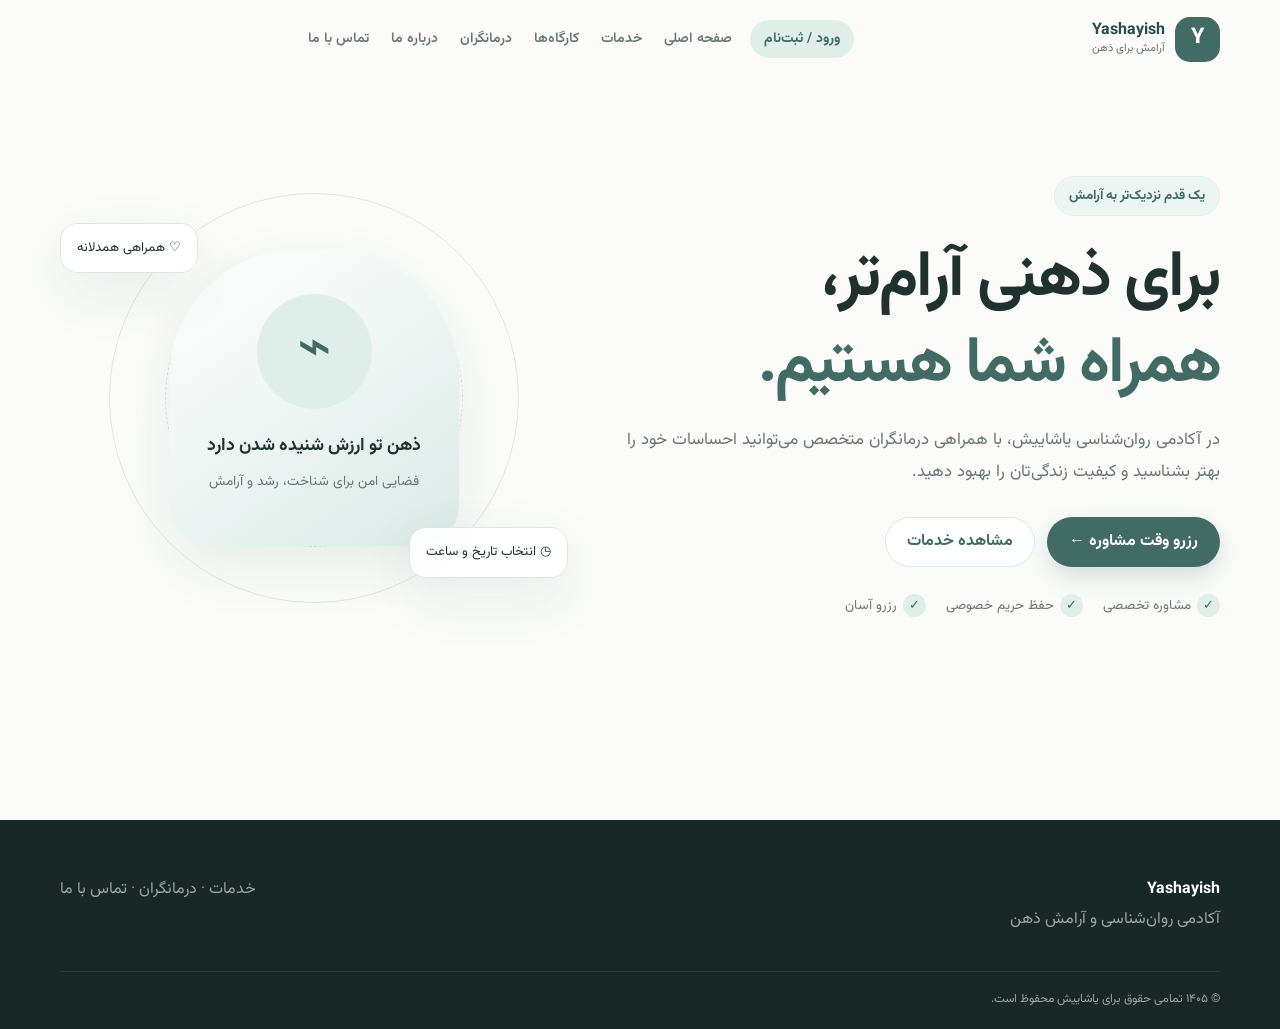
==== index.html @ 47537750 "Add files via upload" ====
<!DOCTYPE html>
<html lang="fa" dir="rtl">
<head>
  <meta charset="UTF-8">
  <meta name="viewport" content="width=device-width,initial-scale=1">
  <meta name="description" content="آکادمی روان‌شناسی یاشاییش؛ مشاوره آنلاین، تلفنی، کارگاه آموزشی و رزرو وقت">
  <meta name="theme-color" content="#426b64">
  <title>Yashayish | آکادمی روان‌شناسی</title>

  <link rel="preconnect" href="https://fonts.googleapis.com">
  <link rel="preconnect" href="https://fonts.gstatic.com" crossorigin>
  <link href="https://fonts.googleapis.com/css2?family=Vazirmatn:wght@300;400;500;600;700;800&display=swap" rel="stylesheet">
  
  <!-- اتصال فایل استایل -->
  <link rel="stylesheet" href="style.css">
</head>
<body>

<header id="header">
  <div class="container header">
    <a class="logo" href="#home" data-target="view-home">
      <span class="mark">
        Y
        <img src="images/logo.png" alt="لوگو" onerror="this.style.display='none'">
      </span>
      <span><b>Yashayish</b><small>آرامش برای ذهن</small></span>
    </a>

    <nav id="nav">
      <a href="#" class="nav-auth-btn" data-auth>ورود / ثبت‌نام</a>
      <a href="#home" data-target="view-home">صفحه اصلی</a>
      <a href="#services" data-target="view-services">خدمات</a>
      <a href="#workshops" data-target="view-workshops">کارگاه‌ها</a>
      <a href="#therapists" data-target="view-therapists">درمانگران</a>
      <a href="#about" data-target="view-about">درباره ما</a>
      <a href="#contact" data-target="view-contact">تماس با ما</a>
    </nav>

    <div>
      <button class="menu" id="menu" aria-label="نمایش منو">☰</button>
    </div>
  </div>
</header>

<main>
  
  <!-- ====== ۱. صفحه اصلی ====== -->
  <div id="view-home" class="page-view active">
    <section class="hero" id="home">
      <div class="container hero-grid">
        <div>
          <span class="eyebrow">یک قدم نزدیک‌تر به آرامش</span>
          <h1>برای ذهنی آرام‌تر،<br><span>همراه شما هستیم.</span></h1>
          <p class="lead">
            در آکادمی روان‌شناسی یاشاییش، با همراهی درمانگران متخصص
            می‌توانید احساسات خود را بهتر بشناسید و کیفیت زندگی‌تان را بهبود دهید.
          </p>
          <div class="hero-actions">
            <a class="btn primary" href="#therapists" data-target="view-therapists">رزرو وقت مشاوره ←</a>
            <a class="btn outline" href="#services" data-target="view-services">مشاهده خدمات</a>
          </div>
          <div class="benefits">
            <span>مشاوره تخصصی</span><span>حفظ حریم خصوصی</span><span>رزرو آسان</span>
          </div>
        </div>

        <div class="visual">
          <div class="orbit"></div>
          <div class="mind">
            <div class="brain">⌁</div>
            <strong>ذهن تو ارزش شنیده شدن دارد</strong>
            <p>فضایی امن برای شناخت، رشد و آرامش</p>
          </div>
          <div class="float f1">♡ همراهی همدلانه</div>
          <div class="float f2">◷ انتخاب تاریخ و ساعت</div>
        </div>
      </div>
    </section>
  </div>

  <!-- ====== ۲. صفحه خدمات ====== -->
  <div id="view-services" class="page-view">
    <section class="section soft page-section" id="services">
      <div class="container">
        <div class="heading">
          <span class="label">خدمات یاشاییش</span>
          <h2>همراهی حرفه‌ای متناسب با نیاز شما</h2>
          <p>روش ارتباطی مناسب خود را برای دریافت مشاوره انتخاب کنید.</p>
        </div>

        <div class="grid2">
          <article class="card">
            <div class="icon">⌁</div>
            <h3>مشاوره آنلاین</h3>
            <p>گفت‌وگوی آنلاین با درمانگر، بدون نیاز به مراجعه حضوری.</p>
            <ul>
              <li>دسترسی از هر مکان</li>
              <li>صرفه‌جویی در زمان</li>
              <li>حفظ حریم خصوصی</li>
            </ul>
            <a class="card-link" href="#therapists" data-target="view-therapists">انتخاب درمانگر ←</a>
          </article>

          <article class="card">
            <div class="icon">☎</div>
            <h3>مشاوره تلفنی</h3>
            <p>دریافت مشاوره تخصصی از طریق تماس تلفنی و هماهنگی قبلی.</p>
            <ul>
              <li>ارتباط مستقیم</li>
              <li>بدون نیاز به اینترنت</li>
              <li>هماهنگی ساعت تماس</li>
            </ul>
            <a class="card-link" href="tel:09211891824">۰۹۲۱۱۸۹۱۸۲۴ ☎</a>
          </article>
        </div>
      </div>
    </section>
  </div>

  <!-- ====== ۳. صفحه کارگاه‌ها ====== -->
  <div id="view-workshops" class="page-view">
    <section class="section page-section" id="workshops">
      <div class="container">
        <div class="heading">
          <span class="label">کارگاه‌های آموزشی</span>
          <h2>یادگیری برای زندگی آگاهانه‌تر</h2>
          <p>کارگاه‌های تخصصی روان‌شناسی و توسعه مهارت‌های فردی.</p>
        </div>

        <div class="tabs">
          <button class="tab active" data-tab="registering">در حال ثبت‌نام</button>
          <button class="tab" data-tab="finished">برگزارشده</button>
        </div>

        <div class="panel active" data-panel="registering">
          <div class="empty">
            <strong>کارگاه جدید در راه است ✦</strong>
            <p>اطلاعات کارگاه‌های در حال ثبت‌نام به‌زودی اضافه می‌شود.</p>
            <a class="btn outline" href="#contact" data-target="view-contact">اطلاع از کارگاه‌ها</a>
          </div>
        </div>

        <div class="panel" data-panel="finished">
          <div class="empty">
            <strong>آرشیو کارگاه‌ها به‌زودی اضافه می‌شود</strong>
            <p>اطلاعات کارگاه‌های برگزارشده در این بخش قرار خواهد گرفت.</p>
          </div>
        </div>
      </div>
    </section>
  </div>

  <!-- ====== ۴. صفحه درمانگران ====== -->
  <div id="view-therapists" class="page-view">
    <section class="section soft page-section" id="therapists">
      <div class="container">
        <div class="heading">
          <span class="label">درمانگران ما</span>
          <h2>همراهی مطمئن برای مسیر شما</h2>
          <p>با کلیک روی نام درمانگر، فرم رزرو با تاریخ شمسی باز می‌شود.</p>
        </div>

        <div class="grid3">
          <article class="card therapist">
            <div class="photo">
              <div class="fallback">ا.ع</div>
              <img src="images/Amir.png" alt="امیر عظیمی" onerror="this.style.display='none'">
              <span class="available">پذیرش مراجع</span>
            </div>
            <div class="doctor-body">
              <span class="role">درمانگر و مشاور</span>
              <button class="doctor-name" data-book="امیر عظیمی">امیر عظیمی</button>
              <p>همراه شما برای شناخت احساسات و حرکت در مسیر سلامت روان.</p>
              <div class="tags"><span>مشاوره فردی</span><span>رشد فردی</span></div>
              <button class="btn primary full" data-book="امیر عظیمی">رزرو وقت</button>
            </div>
          </article>

          <article class="card therapist">
            <div class="photo">
              <div class="fallback">ف.ب</div>
              <img src="images/Fariba.png" alt="فریبا باغبانی" onerror="this.style.display='none'">
              <span class="available">پذیرش مراجع</span>
            </div>
            <div class="doctor-body">
              <span class="role">درمانگر و مشاور</span>
              <button class="doctor-name" data-book="فریبا باغبانی">فریبا باغبانی</button>
              <p>فضایی امن، همدلانه و بدون قضاوت برای گفت‌وگو و خودشناسی.</p>
              <div class="tags"><span>سلامت روان</span><span>روابط فردی</span></div>
              <button class="btn primary full" data-book="فریبا باغبانی">رزرو وقت</button>
            </div>
          </article>

          <article class="card therapist">
            <div class="photo">
              <div class="fallback">آ.ع</div>
              <img src="images/Aykan.png" alt="آیکان عظیمی" onerror="this.style.display='none'">
              <span class="available">پذیرش مراجع</span>
            </div>
            <div class="doctor-body">
              <span class="role">متخصص روانشناسی بالینی کودک</span>
              <button class="doctor-name" data-book="آیکان عظیمی">آیکان عظیمی</button>
              <p>متخصص روانشناسی بالینی کودک، همراه والدین و کودکان برای رشد سالم.</p>
              <div class="tags"><span>روانشناسی کودک</span><span>مشاوره والد و کودک</span></div>
              <button class="btn primary full" data-book="آیکان عظیمی">رزرو وقت</button>
            </div>
          </article>
        </div>
      </div>
    </section>
  </div>

  <!-- ====== ۵. صفحه درباره ما ====== -->
  <div id="view-about" class="page-view">
    <section class="section page-section" id="about">
      <div class="container about-grid">
        <div class="quote">
          <div>«آرامش از جایی آغاز می‌شود که تصمیم می‌گیریم خودمان را بهتر بشناسیم.»</div>
        </div>

        <div class="about">
          <span class="label">درباره یاشاییش</span>
          <h2>فضایی امن برای شنیده شدن و رشد کردن</h2>
          <p>
            یاشاییش با هدف دسترسی آسان‌تر به خدمات روان‌شناسی و آموزش
            مهارت‌های سلامت روان شکل گرفته است. دریافت کمک تخصصی، انتخابی
            آگاهانه برای مراقبت از خود و ساختن آینده‌ای بهتر است.
          </p>
          <div class="values">
            <div><b>♡ همدلی</b><small>شنیدن بدون قضاوت</small></div>
            <div><b>◇ اعتماد</b><small>حفظ حریم خصوصی</small></div>
            <div><b>↗ رشد</b><small>حرکت به سوی زندگی بهتر</small></div>
          </div>
        </div>
      </div>
    </section>
  </div>

  <!-- ====== ۶. صفحه تماس با ما ====== -->
  <div id="view-contact" class="page-view">
    <section class="section soft page-section" id="contact">
      <div class="container contact">
        <div>
          <span class="label" style="color:#fff">تماس با ما</span>
          <h2>برای شروع مسیر با ما در ارتباط باشید</h2>
          <p>برای هماهنگی جلسات و دریافت اطلاعات کارگاه‌ها تماس بگیرید.</p>
        </div>
        <div class="links">
          <a class="contact-link" href="tel:09211891824">☎ شماره تماس: ۰۹۲۱۱۸۹۱۸۲۴</a>
          <a class="contact-link" href="https://t.me/Araz_Azimi" target="_blank" rel="noopener">➤ تلگرام: @Araz_Azimi</a>
          <a class="contact-link" href="https://instagram.com/Araz_Azimi" target="_blank" rel="noopener">◎ اینستاگرام: @Araz_Azimi</a>
        </div>
      </div>
    </section>
  </div>

</main>

<footer>
  <div class="container footer">
    <div><b>Yashayish</b><br>آکادمی روان‌شناسی و آرامش ذهن</div>
    <div>
      <a href="#services" data-target="view-services">خدمات</a> ·
      <a href="#therapists" data-target="view-therapists">درمانگران</a> ·
      <a href="#contact" data-target="view-contact">تماس با ما</a>
    </div>
  </div>
  <div class="container copyright">
    © <span id="year"></span> تمامی حقوق برای یاشاییش محفوظ است.
  </div>
</footer>

<!-- ورود و ثبت‌نام -->
<div class="modal" id="authModal">
  <div class="dialog">
    <button class="close" data-close>×</button>
    <h2 id="authTitle">ورود به یاشاییش</h2>
    <p>برای مدیریت درخواست‌های خود وارد حساب کاربری شوید.</p>

    <div class="auth-tabs">
      <button class="auth-tab active" data-auth-tab="login">ورود</button>
      <button class="auth-tab" data-auth-tab="register">ثبت‌نام</button>
    </div>

    <form id="authForm">
      <label id="nameField" hidden>
        نام و نام خانوادگی
        <input id="authName" type="text" placeholder="نام و نام خانوادگی">
      </label>
      <label>
        شماره موبایل
        <input id="authPhone" type="tel" inputmode="numeric" placeholder="۰۹۱۲۱۲۳۴۵۶۷" required>
      </label>
      <label>
        رمز عبور
        <input id="authPassword" type="password" minlength="6" placeholder="حداقل ۶ کاراکتر" required>
      </label>
      <button class="btn primary full" id="authSubmit">ورود به حساب</button>
    </form>
  </div>
</div>

<!-- رزرو وقت -->
<div class="modal" id="bookingModal">
  <div class="dialog">
    <button class="close" data-close>×</button>
    <h2>رزرو وقت مشاوره</h2>
    <p>تاریخ‌های قابل انتخاب بر اساس تقویم شمسی نمایش داده می‌شوند.</p>

    <form id="bookingForm">
      <div class="selected">درمانگر: <b id="doctorSelected">—</b></div>

      <div class="form-grid">
        <label>
          نام و نام خانوادگی
          <input name="name" required placeholder="نام مراجعه‌کننده">
        </label>
        <label>
          شماره موبایل
          <input name="phone" type="tel" inputmode="numeric" required placeholder="۰۹۱۲۱۲۳۴۵۶۷">
        </label>
        <label>
          تاریخ شمسی
          <select name="date" id="dates" required>
            <option value="">انتخاب تاریخ</option>
          </select>
        </label>
        <label>
          ساعت جلسه
          <select name="time" required>
            <option value="">انتخاب ساعت</option>
            <option>۰۹:۰۰</option><option>۱۰:۳۰</option>
            <option>۱۲:۰۰</option><option>۱۶:۰۰</option>
            <option>۱۷:۳۰</option><option>۱۹:۰۰</option>
          </select>
        </label>
      </div>

      <label>
        نوع مشاوره
        <select name="type" required>
          <option value="">انتخاب نوع مشاوره</option>
          <option>مشاوره آنلاین</option>
          <option>مشاوره تلفنی</option>
        </select>
      </label>

      <label>
        توضیحات اختیاری
        <textarea name="message" placeholder="توضیح کوتاهی درباره موضوع مشاوره"></textarea>
      </label>

      <button class="btn primary full">ثبت درخواست رزرو</button>
      <p class="note">رزرو پس از هماهنگی تلفنی نهایی خواهد شد.</p>
    </form>
  </div>
</div>

<div class="toast" id="toast">✓ درخواست شما با موفقیت ثبت شد.</div>

<!-- اتصال فایل جاوا اسکریپت -->
<script src="script.js"></script>
</body>
</html>
---- style.css ----
:root{
  --p:#426b64;--pd:#294d47;--pl:#e0eeea;--accent:#c78d69;
  --bg:#fbfcfa;--soft:#f1f7f5;--card:#fff;--text:#20312e;
  --muted:#687773;--line:#dce7e3;--shadow:0 20px 55px #294d4719;
  --r:24px;--max:1160px
}
*{box-sizing:border-box}
html{scroll-behavior:smooth;scroll-padding-top:85px}
body{margin:0;background:var(--bg);color:var(--text);font-family:Vazirmatn,Tahoma,sans-serif;line-height:1.9;overflow-x:hidden}
body.lock{overflow:hidden}
button,input,select,textarea{font:inherit}
button{cursor:pointer}
a{text-decoration:none;color:inherit}
img{display:block;width:100%}
.container{width:min(calc(100% - 36px),var(--max));margin:auto}
.section{padding:95px 0}
.page-section{padding-top:140px; min-height:65vh;}
.soft{background:var(--soft)}
.label{display:inline-flex;align-items:center;gap:8px;color:var(--p);font-weight:700;font-size:.9rem}
.label:before{content:"";width:22px;height:2px;background:var(--accent)}
.heading{text-align:center;max-width:700px;margin:0 auto 45px}
.heading h2,.about h2,.contact h2{font-size:clamp(1.8rem,4vw,2.7rem);line-height:1.45;margin:8px 0}
.heading p,.about p{color:var(--muted);margin:0}
.btn{border:1px solid transparent;border-radius:99px;min-height:48px;padding:9px 21px;display:inline-flex;align-items:center;justify-content:center;gap:8px;font-weight:700;transition:.25s}
.btn:hover{transform:translateY(-2px)}
.primary{background:var(--p);color:#fff;box-shadow:0 10px 24px #426b6435}
.primary:hover{background:var(--pd)}
.outline{border-color:var(--line);background:#fff;color:var(--p)}
.full{width:100%}

.page-view { display: none; animation: fadeIn 0.4s ease forwards; }
.page-view.active { display: block; }
@keyframes fadeIn { from { opacity: 0; transform: translateY(15px); } to { opacity: 1; transform: none; } }

header{position:fixed;inset:0 0 auto;z-index:50;transition:.25s}
header.scrolled{background:#fbfcfaf0;backdrop-filter:blur(14px);box-shadow:0 8px 30px #294d4710;border-bottom:1px solid var(--line)}
.header{height:78px;display:flex;align-items:center;justify-content:space-between;gap:20px}
.logo{display:flex;align-items:center;gap:10px}

/* ====== اصلاح شده برای فیکس شدن کامل تصویر لوگو ====== */
.mark{
  width:45px;
  height:45px;
  border-radius:15px;
  background:var(--p);
  color:#fff;
  display:grid;
  place-items:center;
  font-size:1.35rem;
  font-weight:800;
  overflow:hidden;
  position: relative;
}
.mark img{
  position: absolute;
  inset: 0;
  width: 100%;
  height: 100%;
  object-fit: cover;
}
/* ================================================= */

.logo b,.logo small{display:block;line-height:1.3}.logo b{color:var(--pd)}.logo small{color:var(--muted);font-size:.7rem}
nav{display:flex;align-items:center;gap:4px}
nav a{padding:8px 9px;color:var(--muted);font-size:.87rem;font-weight:600; cursor: pointer;}
nav a:hover{color:var(--p)}
.nav-auth-btn{background:var(--pl);color:var(--p);border-radius:99px;padding:6px 14px;font-weight:700;margin-left:5px}
.menu{display:none;width:44px;height:44px;border:1px solid var(--line);border-radius:13px;background:#fff;font-size:1.3rem}

.hero{padding:150px 0 85px;min-height:730px;display:grid;align-items:center;overflow:hidden}
.hero-grid{display:grid;grid-template-columns:1.08fr .92fr;align-items:center;gap:55px}
.eyebrow{display:inline-block;padding:6px 14px;border:1px solid var(--pl);border-radius:99px;background:#e0eeea80;color:var(--p);font-weight:700;font-size:.84rem}
h1{font-size:clamp(2.5rem,5vw,4.5rem);line-height:1.35;letter-spacing:-2px;margin:20px 0 15px}
h1 span{color:var(--p)}
.lead{max-width:650px;color:var(--muted);font-size:1.05rem}
.hero-actions{display:flex;gap:12px;flex-wrap:wrap;margin-top:28px}
.benefits{display:flex;flex-wrap:wrap;gap:20px;margin-top:26px;color:var(--muted);font-size:.84rem}
.benefits span:before{content:"✓";color:var(--p);background:var(--pl);border-radius:50%;padding:1px 6px;margin-left:6px}
.visual{position:relative;min-height:470px;display:grid;place-items:center}
.orbit{position:absolute;width:410px;height:410px;border:1px solid #426b6425;border-radius:50%}
.orbit:after{content:"";position:absolute;inset:55px;border:1px dashed #426b6430;border-radius:50%}
.mind{position:relative;width:290px;padding:45px 28px;border-radius:130px 130px 40px 40px;text-align:center;background:linear-gradient(145deg,#fff,#dbeae6);box-shadow:var(--shadow)}
.brain{width:115px;height:115px;margin:auto auto 20px;border-radius:50%;display:grid;place-items:center;background:var(--pl);color:var(--p);font-size:3.6rem}
.mind strong{font-size:1.1rem}.mind p{color:var(--muted);font-size:.85rem;margin:6px 0}
.float{position:absolute;padding:12px 16px;border:1px solid var(--line);border-radius:17px;background:#ffffffeb;box-shadow:var(--shadow);font-size:.82rem}
.f1{top:60px;left:0}.f2{bottom:55px;right:0}

.grid2{display:grid;grid-template-columns:repeat(2,1fr);gap:24px;max-width:920px;margin:auto}
.grid3{display:grid;grid-template-columns:repeat(3,1fr);gap:24px;max-width:1160px;margin:auto}
.card{position:relative;padding:32px;border:1px solid var(--line);border-radius:var(--r);background:var(--card);box-shadow:0 10px 30px #294d470b;transition:.25s}
.card:hover{transform:translateY(-5px);box-shadow:var(--shadow)}
.icon{width:58px;height:58px;border-radius:18px;background:var(--pl);color:var(--p);display:grid;place-items:center;font-size:1.65rem}
.card h3{margin:18px 0 8px;font-size:1.35rem}
.card p{color:var(--muted);margin:0}
.card ul{list-style:none;padding:0;margin:18px 0;color:var(--muted);font-size:.9rem}
.card li:before{content:"✓";color:var(--p);font-weight:800;margin-left:8px}
.card-link{color:var(--p);font-weight:700; cursor: pointer;}
.tabs{display:flex;width:max-content;margin:0 auto 25px;padding:5px;background:#fff;border:1px solid var(--line);border-radius:99px}
.tab{border:0;background:transparent;padding:9px 20px;border-radius:99px;color:var(--muted);font-weight:700}
.tab.active{background:var(--p);color:#fff}
.panel{display:none}.panel.active{display:block}
.empty{max-width:760px;margin:auto;padding:50px 25px;border:1px dashed #426b6450;border-radius:var(--r);text-align:center;background:#fff}
.empty strong{display:block;font-size:1.25rem}.empty p{color:var(--muted)}

.therapist{padding:0;overflow:hidden}
.photo{height:300px;position:relative;background:var(--pl);overflow:hidden}
.photo img{height:100%;object-fit:cover;object-position:center top;position:relative;z-index:2}
.fallback{position:absolute;inset:0;display:grid;place-items:center;color:#426b6460;font-size:3.5rem;font-weight:800}
.available{position:absolute;z-index:3;bottom:16px;right:16px;background:#ffffffed;border-radius:99px;padding:5px 12px;color:var(--p);font-size:.72rem;font-weight:700}
.available:before{content:"";display:inline-block;width:8px;height:8px;background:#45a47d;border-radius:50%;margin-left:7px}
.doctor-body{padding:24px}
.role{color:var(--accent);font-size:.8rem;font-weight:700}
.doctor-name{display:block;border:0;background:none;padding:0;font-size:1.35rem;font-weight:800;color:var(--text);margin:3px 0 7px}
.doctor-name:hover{color:var(--p)}
.tags{display:flex;gap:7px;flex-wrap:wrap;margin:15px 0 20px}.tags span{border:1px solid var(--line);border-radius:99px;padding:3px 10px;color:var(--muted);font-size:.72rem}

.about-grid{display:grid;grid-template-columns:.9fr 1.1fr;align-items:center;gap:70px}
.quote{min-height:390px;border-radius:50%;background:linear-gradient(145deg,var(--pl),#f4e3d8);display:grid;place-items:center;padding:55px}
.quote div{background:#ffffffdf;border-radius:25px;padding:30px;box-shadow:var(--shadow);font-size:1.08rem;font-weight:600}
.values{display:grid;grid-template-columns:repeat(3,1fr);gap:10px;margin-top:25px}
.values div{text-align:center;border:1px solid var(--line);border-radius:17px;padding:14px;background:#fff}.values b{display:block;color:var(--p)}
.contact{display:grid;grid-template-columns:1fr 1fr;gap:40px;padding:50px;border-radius:32px;background:linear-gradient(135deg,var(--pd),var(--p));color:#fff;box-shadow:var(--shadow)}
.contact p{color:#ffffffb8}.links{display:grid;gap:10px}
.contact-link{padding:13px 16px;border:1px solid #ffffff2d;border-radius:16px;background:#ffffff12}
.contact-link:hover{background:#ffffff20}
footer{background:#172825;color:#ffffff94;padding:55px 0 18px;margin-top:90px}
.footer{display:flex;justify-content:space-between;gap:30px;flex-wrap:wrap}.footer b{color:#fff}
.copyright{border-top:1px solid #ffffff18;margin-top:35px;padding-top:16px;font-size:.75rem}

.modal{position:fixed;inset:0;z-index:100;display:grid;place-items:center;padding:18px;background:#142925a8;backdrop-filter:blur(6px);visibility:hidden;opacity:0;transition:.2s}
.modal.open{visibility:visible;opacity:1}
.dialog{position:relative;width:min(100%,670px);max-height:calc(100vh - 36px);overflow:auto;background:#fff;border-radius:25px;padding:30px;transform:translateY(15px);transition:.2s}
.modal.open .dialog{transform:none}
.close{position:absolute;top:14px;left:14px;width:38px;height:38px;border:1px solid var(--line);border-radius:50%;background:var(--soft);font-size:1.3rem}
.dialog h2{margin:0}.dialog>p{color:var(--muted);font-size:.85rem;margin-top:5px}
form{display:grid;gap:14px;margin-top:20px}
.form-grid{display:grid;grid-template-columns:repeat(2,1fr);gap:13px}
label{display:grid;gap:5px;font-size:.83rem;font-weight:700}
input,select,textarea{width:100%;border:1px solid var(--line);border-radius:13px;padding:11px 13px;outline:none;background:#fff;color:var(--text)}
input:focus,select:focus,textarea:focus{border-color:var(--p);box-shadow:0 0 0 4px #426b6415}
textarea{resize:vertical;min-height:90px}
.auth-tabs{display:grid;grid-template-columns:1fr 1fr;background:var(--soft);padding:4px;border-radius:14px;margin-top:18px}
.auth-tab{border:0;border-radius:11px;background:transparent;padding:8px;font-weight:700;color:var(--muted)}
.auth-tab.active{background:#fff;color:var(--p);box-shadow:0 5px 15px #294d4712}
.selected{padding:11px 14px;border-radius:13px;background:var(--soft);color:var(--muted)}.selected b{color:var(--p)}
.note{text-align:center;color:var(--muted);font-size:.72rem;margin:0}
.toast{position:fixed;z-index:150;right:20px;bottom:20px;max-width:calc(100% - 40px);padding:13px 18px;border-radius:14px;background:#fff;box-shadow:var(--shadow);visibility:hidden;opacity:0;transform:translateY(15px);transition:.2s}
.toast.show{visibility:visible;opacity:1;transform:none}

@media(max-width:980px){
  .grid3{grid-template-columns:1fr;max-width:500px}
}
@media(max-width:900px){
  nav{position:absolute;top:70px;right:18px;left:18px;display:none;flex-direction:column;align-items:stretch;padding:15px;background:#fff;border:1px solid var(--line);border-radius:20px;box-shadow:var(--shadow)}
  nav.open{display:flex}.menu{display:block}
  .nav-auth-btn{margin:0 0 8px 0;text-align:center;padding:10px}
  .hero-grid,.about-grid{grid-template-columns:1fr}.hero{text-align:center}.lead{margin:auto}.hero-actions,.benefits{justify-content:center}
  .visual{min-height:450px}.contact{grid-template-columns:1fr}
}
@media(max-width:650px){
  .container{width:min(calc(100% - 24px),var(--max))}.section{padding:70px 0}
  .page-section{padding-top:100px}
  .hero{padding-top:120px}.hero-grid{gap:25px}h1{letter-spacing:-1px}
  .grid2,.form-grid{grid-template-columns:1fr}.visual{min-height:390px}.orbit{width:330px;height:330px}.mind{width:245px;padding:38px 20px}
  .float{font-size:.7rem}.f1{left:0;top:30px}.f2{right:0;bottom:25px}
  .photo{height:310px}.values{grid-template-columns:1fr}.quote{min-height:330px;border-radius:35px;padding:30px}
  .contact{padding:30px 22px}.dialog{padding:27px 18px}.logo small{display:none}
}
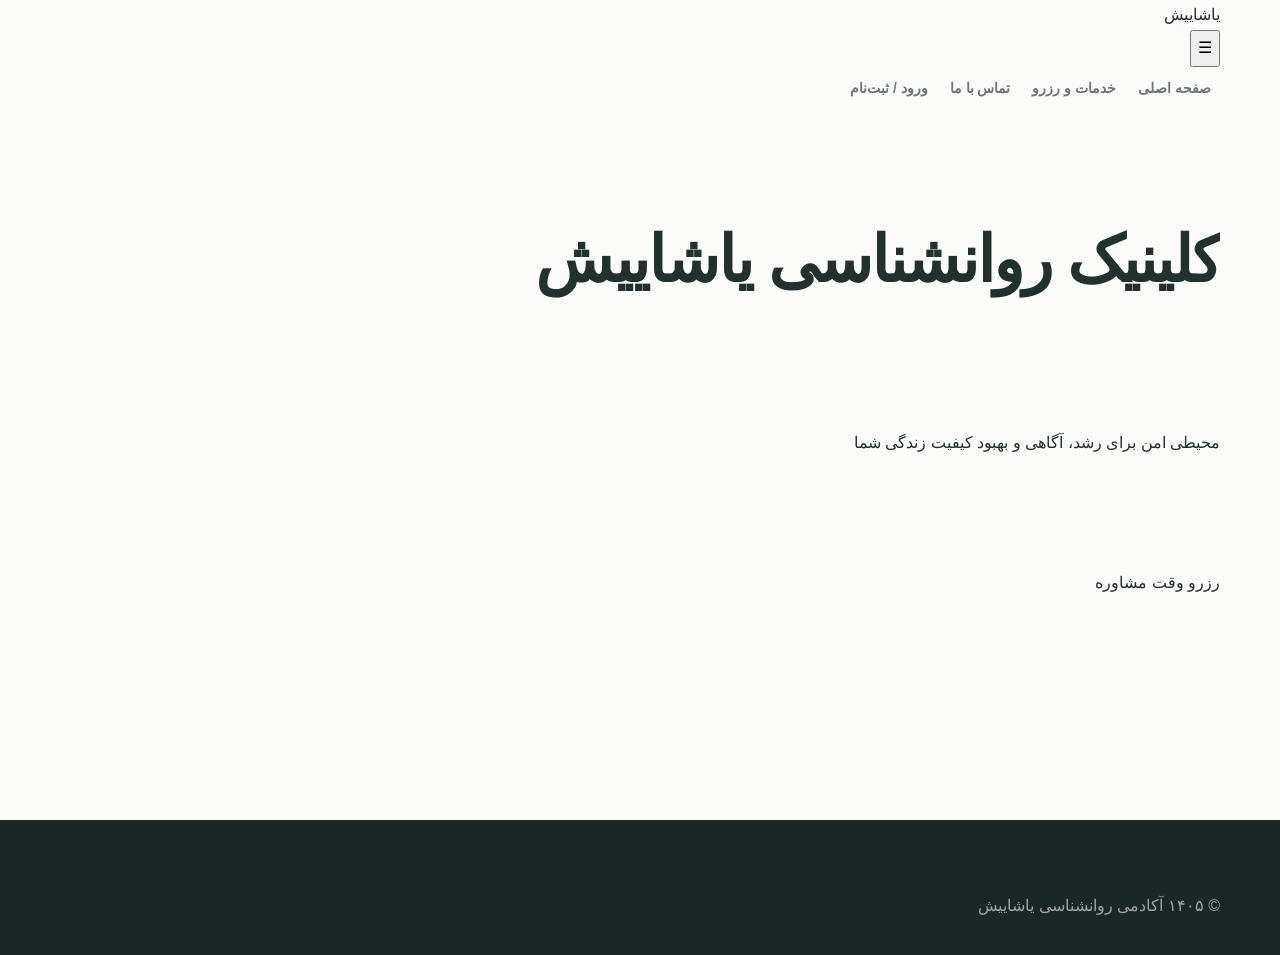
==== commit 34031fc8: "Update index.html" ====
--- a/index.html
+++ b/index.html
@@ -2,363 +2,146 @@
 <html lang="fa" dir="rtl">
 <head>
   <meta charset="UTF-8">
-  <meta name="viewport" content="width=device-width,initial-scale=1">
-  <meta name="description" content="آکادمی روان‌شناسی یاشاییش؛ مشاوره آنلاین، تلفنی، کارگاه آموزشی و رزرو وقت">
-  <meta name="theme-color" content="#426b64">
-  <title>Yashayish | آکادمی روان‌شناسی</title>
-
-  <link rel="preconnect" href="https://fonts.googleapis.com">
-  <link rel="preconnect" href="https://fonts.gstatic.com" crossorigin>
-  <link href="https://fonts.googleapis.com/css2?family=Vazirmatn:wght@300;400;500;600;700;800&display=swap" rel="stylesheet">
-  
-  <!-- اتصال فایل استایل -->
+  <meta name="viewport" content="width=device-width, initial-scale=1.0">
+  <title>یاشاییش | آکادمی روانشناسی</title>
   <link rel="stylesheet" href="style.css">
 </head>
 <body>
 
-<header id="header">
-  <div class="container header">
-    <a class="logo" href="#home" data-target="view-home">
-      <span class="mark">
-        Y
-        <img src="images/logo.png" alt="لوگو" onerror="this.style.display='none'">
-      </span>
-      <span><b>Yashayish</b><small>آرامش برای ذهن</small></span>
-    </a>
+  <!-- هدر سایت -->
+  <header id="header">
+    <div class="container header-container">
+      <div class="logo">یاشاییش</div>
+      <button id="menu" class="menu-btn">☰</button>
+      <nav id="nav">
+        <a href="#" data-target="home-view">صفحه اصلی</a>
+        <a href="#" data-target="services-view">خدمات و رزرو</a>
+        <a href="#" data-target="contact-view">تماس با ما</a>
+        <a href="#" data-auth>ورود / ثبت‌نام</a>
+      </nav>
+    </div>
+  </header>
 
-    <nav id="nav">
-      <a href="#" class="nav-auth-btn" data-auth>ورود / ثبت‌نام</a>
-      <a href="#home" data-target="view-home">صفحه اصلی</a>
-      <a href="#services" data-target="view-services">خدمات</a>
-      <a href="#workshops" data-target="view-workshops">کارگاه‌ها</a>
-      <a href="#therapists" data-target="view-therapists">درمانگران</a>
-      <a href="#about" data-target="view-about">درباره ما</a>
-      <a href="#contact" data-target="view-contact">تماس با ما</a>
-    </nav>
-
-    <div>
-      <button class="menu" id="menu" aria-label="نمایش منو">☰</button>
-    </div>
-  </div>
-</header>
-
-<main>
-  
-  <!-- ====== ۱. صفحه اصلی ====== -->
-  <div id="view-home" class="page-view active">
-    <section class="hero" id="home">
-      <div class="container hero-grid">
-        <div>
-          <span class="eyebrow">یک قدم نزدیک‌تر به آرامش</span>
-          <h1>برای ذهنی آرام‌تر،<br><span>همراه شما هستیم.</span></h1>
-          <p class="lead">
-            در آکادمی روان‌شناسی یاشاییش، با همراهی درمانگران متخصص
-            می‌توانید احساسات خود را بهتر بشناسید و کیفیت زندگی‌تان را بهبود دهید.
-          </p>
-          <div class="hero-actions">
-            <a class="btn primary" href="#therapists" data-target="view-therapists">رزرو وقت مشاوره ←</a>
-            <a class="btn outline" href="#services" data-target="view-services">مشاهده خدمات</a>
-          </div>
-          <div class="benefits">
-            <span>مشاوره تخصصی</span><span>حفظ حریم خصوصی</span><span>رزرو آسان</span>
-          </div>
-        </div>
-
-        <div class="visual">
-          <div class="orbit"></div>
-          <div class="mind">
-            <div class="brain">⌁</div>
-            <strong>ذهن تو ارزش شنیده شدن دارد</strong>
-            <p>فضایی امن برای شناخت، رشد و آرامش</p>
-          </div>
-          <div class="float f1">♡ همراهی همدلانه</div>
-          <div class="float f2">◷ انتخاب تاریخ و ساعت</div>
-        </div>
+  <!-- صفحه اصلی -->
+  <main>
+    <section id="home-view" class="page-view active">
+      <div class="container hero">
+        <h1>کلینیک روانشناسی یاشاییش</h1>
+        <p>محیطی امن برای رشد، آگاهی و بهبود کیفیت زندگی شما</p>
+        <a href="#" data-target="services-view" class="cta-btn">رزرو وقت مشاوره</a>
       </div>
     </section>
-  </div>
 
-  <!-- ====== ۲. صفحه خدمات ====== -->
-  <div id="view-services" class="page-view">
-    <section class="section soft page-section" id="services">
+    <!-- صفحه خدمات و رزرو -->
+    <section id="services-view" class="page-view">
       <div class="container">
-        <div class="heading">
-          <span class="label">خدمات یاشاییش</span>
-          <h2>همراهی حرفه‌ای متناسب با نیاز شما</h2>
-          <p>روش ارتباطی مناسب خود را برای دریافت مشاوره انتخاب کنید.</p>
-        </div>
-
-        <div class="grid2">
-          <article class="card">
-            <div class="icon">⌁</div>
-            <h3>مشاوره آنلاین</h3>
-            <p>گفت‌وگوی آنلاین با درمانگر، بدون نیاز به مراجعه حضوری.</p>
-            <ul>
-              <li>دسترسی از هر مکان</li>
-              <li>صرفه‌جویی در زمان</li>
-              <li>حفظ حریم خصوصی</li>
-            </ul>
-            <a class="card-link" href="#therapists" data-target="view-therapists">انتخاب درمانگر ←</a>
-          </article>
-
-          <article class="card">
-            <div class="icon">☎</div>
-            <h3>مشاوره تلفنی</h3>
-            <p>دریافت مشاوره تخصصی از طریق تماس تلفنی و هماهنگی قبلی.</p>
-            <ul>
-              <li>ارتباط مستقیم</li>
-              <li>بدون نیاز به اینترنت</li>
-              <li>هماهنگی ساعت تماس</li>
-            </ul>
-            <a class="card-link" href="tel:09211891824">۰۹۲۱۱۸۹۱۸۲۴ ☎</a>
-          </article>
-        </div>
-      </div>
-    </section>
-  </div>
-
-  <!-- ====== ۳. صفحه کارگاه‌ها ====== -->
-  <div id="view-workshops" class="page-view">
-    <section class="section page-section" id="workshops">
-      <div class="container">
-        <div class="heading">
-          <span class="label">کارگاه‌های آموزشی</span>
-          <h2>یادگیری برای زندگی آگاهانه‌تر</h2>
-          <p>کارگاه‌های تخصصی روان‌شناسی و توسعه مهارت‌های فردی.</p>
-        </div>
-
-        <div class="tabs">
-          <button class="tab active" data-tab="registering">در حال ثبت‌نام</button>
-          <button class="tab" data-tab="finished">برگزارشده</button>
-        </div>
-
-        <div class="panel active" data-panel="registering">
-          <div class="empty">
-            <strong>کارگاه جدید در راه است ✦</strong>
-            <p>اطلاعات کارگاه‌های در حال ثبت‌نام به‌زودی اضافه می‌شود.</p>
-            <a class="btn outline" href="#contact" data-target="view-contact">اطلاع از کارگاه‌ها</a>
-          </div>
-        </div>
-
-        <div class="panel" data-panel="finished">
-          <div class="empty">
-            <strong>آرشیو کارگاه‌ها به‌زودی اضافه می‌شود</strong>
-            <p>اطلاعات کارگاه‌های برگزارشده در این بخش قرار خواهد گرفت.</p>
+        <h2>انتخاب درمانگر و رزرو وقت</h2>
+        <div class="doctors-grid">
+          <div class="doctor-card">
+            <h3>دکتر امیر عظیمی</h3>
+            <p>روانشناس بالینی و درمانگر فردی</p>
+            <button data-book="دکتر امیر عظیمی" class="book-btn">رزرو نوبت</button>
           </div>
         </div>
       </div>
     </section>
-  </div>
 
-  <!-- ====== ۴. صفحه درمانگران ====== -->
-  <div id="view-therapists" class="page-view">
-    <section class="section soft page-section" id="therapists">
-      <div class="container">
-        <div class="heading">
-          <span class="label">درمانگران ما</span>
-          <h2>همراهی مطمئن برای مسیر شما</h2>
-          <p>با کلیک روی نام درمانگر، فرم رزرو با تاریخ شمسی باز می‌شود.</p>
+    <!-- صفحه تماس با ما و پیشنهاد/انتقاد -->
+    <section id="contact-view" class="page-view">
+      <div class="container contact-container">
+        <h2>تماس با ما</h2>
+        <p>راه‌های ارتباطی با کلینیک یاشاییش</p>
+        <div class="contact-info">
+          <p>📞 تلفن تماس: 02100000000</p>
+          <p>📍 آدرس: تهران، خیابان روانشناسی</p>
         </div>
 
-        <div class="grid3">
-          <article class="card therapist">
-            <div class="photo">
-              <div class="fallback">ا.ع</div>
-              <img src="images/Amir.png" alt="امیر عظیمی" onerror="this.style.display='none'">
-              <span class="available">پذیرش مراجع</span>
+        <hr style="margin: 30px 0; border: 0; border-top: 1px solid #eee;">
+
+        <!-- بخش جدید پیشنهاد و انتقاد -->
+        <div class="feedback-box">
+          <h2>پیشنهاد و انتقاد</h2>
+          <p>نظرات، پیشنهادات یا انتقادات سازنده خود را با ما در میان بگذارید.</p>
+          
+          <form id="feedbackForm" class="contact-form">
+            <div class="form-group">
+              <label for="feedbackName">نام و نام خانوادگی:</label>
+              <input type="text" id="feedbackName" name="name" required placeholder="نام خود را وارد کنید">
             </div>
-            <div class="doctor-body">
-              <span class="role">درمانگر و مشاور</span>
-              <button class="doctor-name" data-book="امیر عظیمی">امیر عظیمی</button>
-              <p>همراه شما برای شناخت احساسات و حرکت در مسیر سلامت روان.</p>
-              <div class="tags"><span>مشاوره فردی</span><span>رشد فردی</span></div>
-              <button class="btn primary full" data-book="امیر عظیمی">رزرو وقت</button>
+            
+            <div class="form-group">
+              <label for="feedbackPhone">شماره تماس (اختیاری):</label>
+              <input type="tel" id="feedbackPhone" name="phone" placeholder="مثلاً 09123456789">
             </div>
-          </article>
-
-          <article class="card therapist">
-            <div class="photo">
-              <div class="fallback">ف.ب</div>
-              <img src="images/Fariba.png" alt="فریبا باغبانی" onerror="this.style.display='none'">
-              <span class="available">پذیرش مراجع</span>
+            
+            <div class="form-group">
+              <label for="feedbackMessage">متن پیام / پیشنهاد:</label>
+              <textarea id="feedbackMessage" name="message" rows="4" required placeholder="متن پیام خود را اینجا بنویسید..."></textarea>
             </div>
-            <div class="doctor-body">
-              <span class="role">درمانگر و مشاور</span>
-              <button class="doctor-name" data-book="فریبا باغبانی">فریبا باغبانی</button>
-              <p>فضایی امن، همدلانه و بدون قضاوت برای گفت‌وگو و خودشناسی.</p>
-              <div class="tags"><span>سلامت روان</span><span>روابط فردی</span></div>
-              <button class="btn primary full" data-book="فریبا باغبانی">رزرو وقت</button>
-            </div>
-          </article>
-
-          <article class="card therapist">
-            <div class="photo">
-              <div class="fallback">آ.ع</div>
-              <img src="images/Aykan.png" alt="آیکان عظیمی" onerror="this.style.display='none'">
-              <span class="available">پذیرش مراجع</span>
-            </div>
-            <div class="doctor-body">
-              <span class="role">متخصص روانشناسی بالینی کودک</span>
-              <button class="doctor-name" data-book="آیکان عظیمی">آیکان عظیمی</button>
-              <p>متخصص روانشناسی بالینی کودک، همراه والدین و کودکان برای رشد سالم.</p>
-              <div class="tags"><span>روانشناسی کودک</span><span>مشاوره والد و کودک</span></div>
-              <button class="btn primary full" data-book="آیکان عظیمی">رزرو وقت</button>
-            </div>
-          </article>
+            
+            <button type="submit" class="submit-btn">ارسال پیام به مدیریت</button>
+          </form>
         </div>
       </div>
     </section>
+  </main>
+
+  <!-- مودال رزرو -->
+  <div id="bookingModal" class="modal">
+    <div class="modal-content">
+      <button class="close-btn" data-close>×</button>
+      <h3>رزرو نوبت با <span id="doctorSelected"></span></h3>
+      <form id="bookingForm">
+        <div class="form-group">
+          <label>نام و نام خانوادگی:</label>
+          <input type="text" name="name" required>
+        </div>
+        <div class="form-group">
+          <label>شماره تماس:</label>
+          <input type="tel" name="phone" required>
+        </div>
+        <div class="form-group">
+          <label>انتخاب تاریخ:</label>
+          <select id="dates" name="date" required></select>
+        </div>
+        <button type="submit" class="submit-btn">تایید و ثبت نهایی</button>
+      </form>
+    </div>
   </div>
 
-  <!-- ====== ۵. صفحه درباره ما ====== -->
-  <div id="view-about" class="page-view">
-    <section class="section page-section" id="about">
-      <div class="container about-grid">
-        <div class="quote">
-          <div>«آرامش از جایی آغاز می‌شود که تصمیم می‌گیریم خودمان را بهتر بشناسیم.»</div>
+  <!-- مودال ورود و ثبت نام -->
+  <div id="authModal" class="modal">
+    <div class="modal-content">
+      <button class="close-btn" data-close>×</button>
+      <div class="auth-tabs">
+        <button data-auth-tab="login" class="active">ورود</button>
+        <button data-auth-tab="register">ثبت‌نام</button>
+      </div>
+      <h3 id="authTitle">ورود به یاشاییش</h3>
+      <form id="authForm">
+        <div class="form-group" id="nameField" hidden>
+          <label>نام و نام خانوادگی:</label>
+          <input type="text" id="authName" name="fullName">
         </div>
-
-        <div class="about">
-          <span class="label">درباره یاشاییش</span>
-          <h2>فضایی امن برای شنیده شدن و رشد کردن</h2>
-          <p>
-            یاشاییش با هدف دسترسی آسان‌تر به خدمات روان‌شناسی و آموزش
-            مهارت‌های سلامت روان شکل گرفته است. دریافت کمک تخصصی، انتخابی
-            آگاهانه برای مراقبت از خود و ساختن آینده‌ای بهتر است.
-          </p>
-          <div class="values">
-            <div><b>♡ همدلی</b><small>شنیدن بدون قضاوت</small></div>
-            <div><b>◇ اعتماد</b><small>حفظ حریم خصوصی</small></div>
-            <div><b>↗ رشد</b><small>حرکت به سوی زندگی بهتر</small></div>
-          </div>
+        <div class="form-group">
+          <label>شماره موبایل:</label>
+          <input type="tel" id="authPhone" name="phone" required placeholder="09123456789">
         </div>
-      </div>
-    </section>
+        <button type="submit" id="authSubmit" class="submit-btn">ورود به حساب</button>
+      </form>
+    </div>
   </div>
 
-  <!-- ====== ۶. صفحه تماس با ما ====== -->
-  <div id="view-contact" class="page-view">
-    <section class="section soft page-section" id="contact">
-      <div class="container contact">
-        <div>
-          <span class="label" style="color:#fff">تماس با ما</span>
-          <h2>برای شروع مسیر با ما در ارتباط باشید</h2>
-          <p>برای هماهنگی جلسات و دریافت اطلاعات کارگاه‌ها تماس بگیرید.</p>
-        </div>
-        <div class="links">
-          <a class="contact-link" href="tel:09211891824">☎ شماره تماس: ۰۹۲۱۱۸۹۱۸۲۴</a>
-          <a class="contact-link" href="https://t.me/Araz_Azimi" target="_blank" rel="noopener">➤ تلگرام: @Araz_Azimi</a>
-          <a class="contact-link" href="https://instagram.com/Araz_Azimi" target="_blank" rel="noopener">◎ اینستاگرام: @Araz_Azimi</a>
-        </div>
-      </div>
-    </section>
-  </div>
+  <!-- پیام‌رسان شناور (Toast) -->
+  <div id="toast"></div>
 
-</main>
+  <!-- فوتر -->
+  <footer>
+    <div class="container">
+      <p>&copy; <span id="year"></span> آکادمی روانشناسی یاشاییش</p>
+    </div>
+  </footer>
 
-<footer>
-  <div class="container footer">
-    <div><b>Yashayish</b><br>آکادمی روان‌شناسی و آرامش ذهن</div>
-    <div>
-      <a href="#services" data-target="view-services">خدمات</a> ·
-      <a href="#therapists" data-target="view-therapists">درمانگران</a> ·
-      <a href="#contact" data-target="view-contact">تماس با ما</a>
-    </div>
-  </div>
-  <div class="container copyright">
-    © <span id="year"></span> تمامی حقوق برای یاشاییش محفوظ است.
-  </div>
-</footer>
-
-<!-- ورود و ثبت‌نام -->
-<div class="modal" id="authModal">
-  <div class="dialog">
-    <button class="close" data-close>×</button>
-    <h2 id="authTitle">ورود به یاشاییش</h2>
-    <p>برای مدیریت درخواست‌های خود وارد حساب کاربری شوید.</p>
-
-    <div class="auth-tabs">
-      <button class="auth-tab active" data-auth-tab="login">ورود</button>
-      <button class="auth-tab" data-auth-tab="register">ثبت‌نام</button>
-    </div>
-
-    <form id="authForm">
-      <label id="nameField" hidden>
-        نام و نام خانوادگی
-        <input id="authName" type="text" placeholder="نام و نام خانوادگی">
-      </label>
-      <label>
-        شماره موبایل
-        <input id="authPhone" type="tel" inputmode="numeric" placeholder="۰۹۱۲۱۲۳۴۵۶۷" required>
-      </label>
-      <label>
-        رمز عبور
-        <input id="authPassword" type="password" minlength="6" placeholder="حداقل ۶ کاراکتر" required>
-      </label>
-      <button class="btn primary full" id="authSubmit">ورود به حساب</button>
-    </form>
-  </div>
-</div>
-
-<!-- رزرو وقت -->
-<div class="modal" id="bookingModal">
-  <div class="dialog">
-    <button class="close" data-close>×</button>
-    <h2>رزرو وقت مشاوره</h2>
-    <p>تاریخ‌های قابل انتخاب بر اساس تقویم شمسی نمایش داده می‌شوند.</p>
-
-    <form id="bookingForm">
-      <div class="selected">درمانگر: <b id="doctorSelected">—</b></div>
-
-      <div class="form-grid">
-        <label>
-          نام و نام خانوادگی
-          <input name="name" required placeholder="نام مراجعه‌کننده">
-        </label>
-        <label>
-          شماره موبایل
-          <input name="phone" type="tel" inputmode="numeric" required placeholder="۰۹۱۲۱۲۳۴۵۶۷">
-        </label>
-        <label>
-          تاریخ شمسی
-          <select name="date" id="dates" required>
-            <option value="">انتخاب تاریخ</option>
-          </select>
-        </label>
-        <label>
-          ساعت جلسه
-          <select name="time" required>
-            <option value="">انتخاب ساعت</option>
-            <option>۰۹:۰۰</option><option>۱۰:۳۰</option>
-            <option>۱۲:۰۰</option><option>۱۶:۰۰</option>
-            <option>۱۷:۳۰</option><option>۱۹:۰۰</option>
-          </select>
-        </label>
-      </div>
-
-      <label>
-        نوع مشاوره
-        <select name="type" required>
-          <option value="">انتخاب نوع مشاوره</option>
-          <option>مشاوره آنلاین</option>
-          <option>مشاوره تلفنی</option>
-        </select>
-      </label>
-
-      <label>
-        توضیحات اختیاری
-        <textarea name="message" placeholder="توضیح کوتاهی درباره موضوع مشاوره"></textarea>
-      </label>
-
-      <button class="btn primary full">ثبت درخواست رزرو</button>
-      <p class="note">رزرو پس از هماهنگی تلفنی نهایی خواهد شد.</p>
-    </form>
-  </div>
-</div>
-
-<div class="toast" id="toast">✓ درخواست شما با موفقیت ثبت شد.</div>
-
-<!-- اتصال فایل جاوا اسکریپت -->
-<script src="script.js"></script>
+  <script src="script.js"></script>
 </body>
 </html>
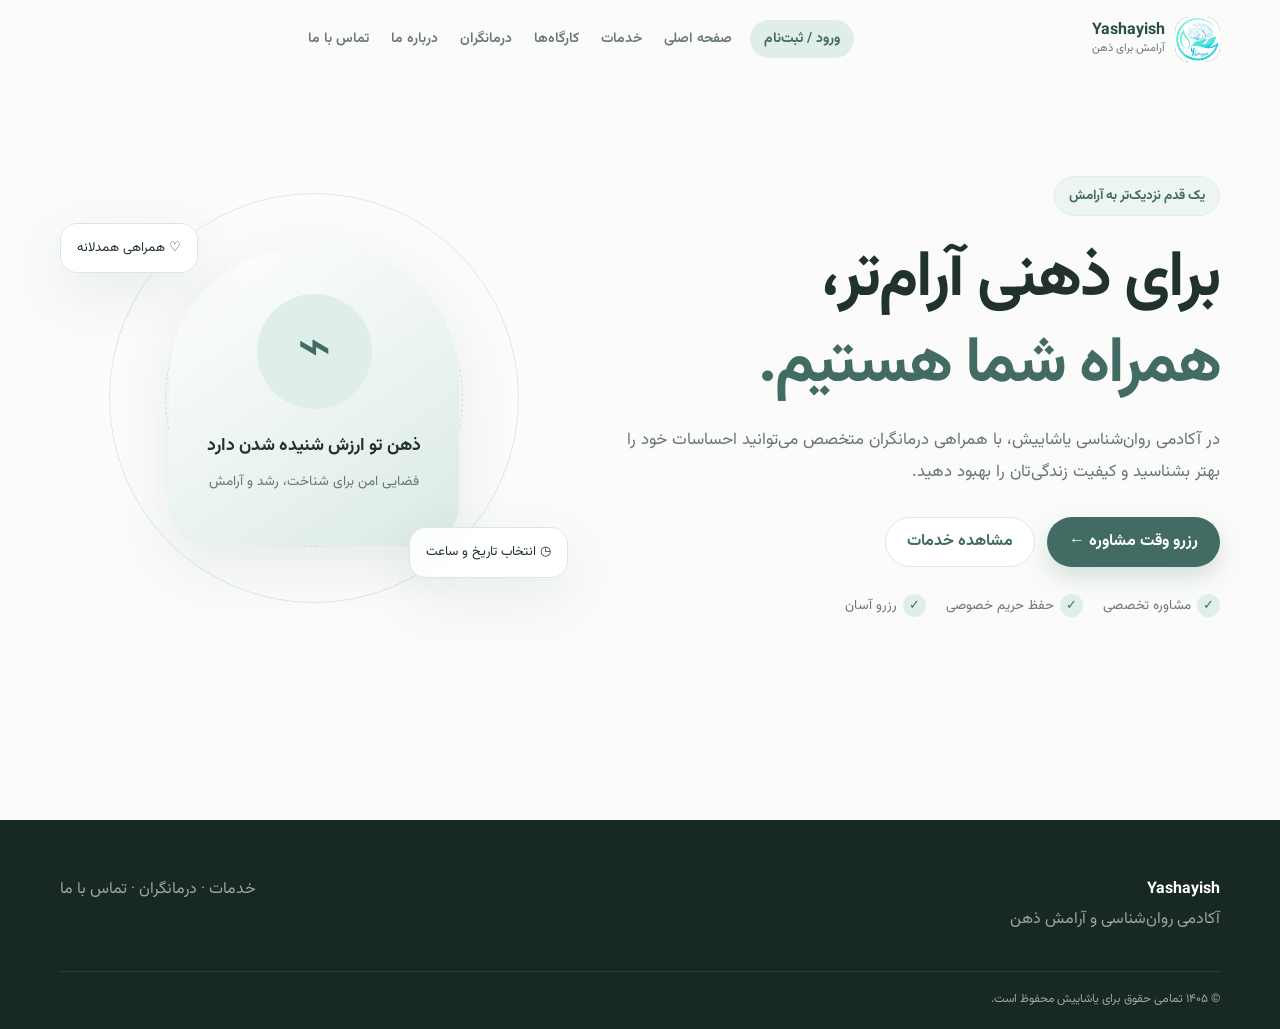
==== commit f083a8b1: "Update index.html" ====
--- a/index.html
+++ b/index.html
@@ -2,146 +2,388 @@
 <html lang="fa" dir="rtl">
 <head>
   <meta charset="UTF-8">
-  <meta name="viewport" content="width=device-width, initial-scale=1.0">
-  <title>یاشاییش | آکادمی روانشناسی</title>
+  <meta name="viewport" content="width=device-width,initial-scale=1">
+  <meta name="description" content="آکادمی روان‌شناسی یاشاییش؛ مشاوره آنلاین، تلفنی، کارگاه آموزشی و رزرو وقت">
+  <meta name="theme-color" content="#426b64">
+  <title>Yashayish | آکادمی روان‌شناسی</title>
+
+  <link rel="preconnect" href="https://fonts.googleapis.com">
+  <link rel="preconnect" href="https://fonts.gstatic.com" crossorigin>
+  <link href="https://fonts.googleapis.com/css2?family=Vazirmatn:wght@300;400;500;600;700;800&display=swap" rel="stylesheet">
+  
+  <!-- اتصال فایل استایل -->
   <link rel="stylesheet" href="style.css">
 </head>
 <body>
 
-  <!-- هدر سایت -->
-  <header id="header">
-    <div class="container header-container">
-      <div class="logo">یاشاییش</div>
-      <button id="menu" class="menu-btn">☰</button>
-      <nav id="nav">
-        <a href="#" data-target="home-view">صفحه اصلی</a>
-        <a href="#" data-target="services-view">خدمات و رزرو</a>
-        <a href="#" data-target="contact-view">تماس با ما</a>
-        <a href="#" data-auth>ورود / ثبت‌نام</a>
-      </nav>
-    </div>
-  </header>
-
-  <!-- صفحه اصلی -->
-  <main>
-    <section id="home-view" class="page-view active">
-      <div class="container hero">
-        <h1>کلینیک روانشناسی یاشاییش</h1>
-        <p>محیطی امن برای رشد، آگاهی و بهبود کیفیت زندگی شما</p>
-        <a href="#" data-target="services-view" class="cta-btn">رزرو وقت مشاوره</a>
-      </div>
-    </section>
-
-    <!-- صفحه خدمات و رزرو -->
-    <section id="services-view" class="page-view">
+<header id="header">
+  <div class="container header">
+    <a class="logo" href="#home" data-target="view-home">
+      <span class="mark">
+        Y
+        <img src="images/logo.png" alt="لوگو" onerror="this.style.display='none'">
+      </span>
+      <span><b>Yashayish</b><small>آرامش برای ذهن</small></span>
+    </a>
+
+    <nav id="nav">
+      <a href="#" class="nav-auth-btn" data-auth>ورود / ثبت‌نام</a>
+      <a href="#home" data-target="view-home">صفحه اصلی</a>
+      <a href="#services" data-target="view-services">خدمات</a>
+      <a href="#workshops" data-target="view-workshops">کارگاه‌ها</a>
+      <a href="#therapists" data-target="view-therapists">درمانگران</a>
+      <a href="#about" data-target="view-about">درباره ما</a>
+      <a href="#contact" data-target="view-contact">تماس با ما</a>
+    </nav>
+
+    <div>
+      <button class="menu" id="menu" aria-label="نمایش منو">☰</button>
+    </div>
+  </div>
+</header>
+
+<main>
+  
+  <!-- ====== ۱. صفحه اصلی ====== -->
+  <div id="view-home" class="page-view active">
+    <section class="hero" id="home">
+      <div class="container hero-grid">
+        <div>
+          <span class="eyebrow">یک قدم نزدیک‌تر به آرامش</span>
+          <h1>برای ذهنی آرام‌تر،<br><span>همراه شما هستیم.</span></h1>
+          <p class="lead">
+            در آکادمی روان‌شناسی یاشاییش، با همراهی درمانگران متخصص
+            می‌توانید احساسات خود را بهتر بشناسید و کیفیت زندگی‌تان را بهبود دهید.
+          </p>
+          <div class="hero-actions">
+            <a class="btn primary" href="#therapists" data-target="view-therapists">رزرو وقت مشاوره ←</a>
+            <a class="btn outline" href="#services" data-target="view-services">مشاهده خدمات</a>
+          </div>
+          <div class="benefits">
+            <span>مشاوره تخصصی</span><span>حفظ حریم خصوصی</span><span>رزرو آسان</span>
+          </div>
+        </div>
+
+        <div class="visual">
+          <div class="orbit"></div>
+          <div class="mind">
+            <div class="brain">⌁</div>
+            <strong>ذهن تو ارزش شنیده شدن دارد</strong>
+            <p>فضایی امن برای شناخت، رشد و آرامش</p>
+          </div>
+          <div class="float f1">♡ همراهی همدلانه</div>
+          <div class="float f2">◷ انتخاب تاریخ و ساعت</div>
+        </div>
+      </div>
+    </section>
+  </div>
+
+  <!-- ====== ۲. صفحه خدمات ====== -->
+  <div id="view-services" class="page-view">
+    <section class="section soft page-section" id="services">
       <div class="container">
-        <h2>انتخاب درمانگر و رزرو وقت</h2>
-        <div class="doctors-grid">
-          <div class="doctor-card">
-            <h3>دکتر امیر عظیمی</h3>
-            <p>روانشناس بالینی و درمانگر فردی</p>
-            <button data-book="دکتر امیر عظیمی" class="book-btn">رزرو نوبت</button>
-          </div>
-        </div>
-      </div>
-    </section>
-
-    <!-- صفحه تماس با ما و پیشنهاد/انتقاد -->
-    <section id="contact-view" class="page-view">
-      <div class="container contact-container">
-        <h2>تماس با ما</h2>
-        <p>راه‌های ارتباطی با کلینیک یاشاییش</p>
-        <div class="contact-info">
-          <p>📞 تلفن تماس: 02100000000</p>
-          <p>📍 آدرس: تهران، خیابان روانشناسی</p>
-        </div>
-
-        <hr style="margin: 30px 0; border: 0; border-top: 1px solid #eee;">
-
-        <!-- بخش جدید پیشنهاد و انتقاد -->
-        <div class="feedback-box">
-          <h2>پیشنهاد و انتقاد</h2>
-          <p>نظرات، پیشنهادات یا انتقادات سازنده خود را با ما در میان بگذارید.</p>
-          
-          <form id="feedbackForm" class="contact-form">
-            <div class="form-group">
-              <label for="feedbackName">نام و نام خانوادگی:</label>
-              <input type="text" id="feedbackName" name="name" required placeholder="نام خود را وارد کنید">
-            </div>
-            
-            <div class="form-group">
-              <label for="feedbackPhone">شماره تماس (اختیاری):</label>
-              <input type="tel" id="feedbackPhone" name="phone" placeholder="مثلاً 09123456789">
-            </div>
-            
-            <div class="form-group">
-              <label for="feedbackMessage">متن پیام / پیشنهاد:</label>
-              <textarea id="feedbackMessage" name="message" rows="4" required placeholder="متن پیام خود را اینجا بنویسید..."></textarea>
-            </div>
-            
-            <button type="submit" class="submit-btn">ارسال پیام به مدیریت</button>
-          </form>
-        </div>
-      </div>
-    </section>
-  </main>
-
-  <!-- مودال رزرو -->
-  <div id="bookingModal" class="modal">
-    <div class="modal-content">
-      <button class="close-btn" data-close>×</button>
-      <h3>رزرو نوبت با <span id="doctorSelected"></span></h3>
-      <form id="bookingForm">
-        <div class="form-group">
-          <label>نام و نام خانوادگی:</label>
-          <input type="text" name="name" required>
-        </div>
-        <div class="form-group">
-          <label>شماره تماس:</label>
-          <input type="tel" name="phone" required>
-        </div>
-        <div class="form-group">
-          <label>انتخاب تاریخ:</label>
-          <select id="dates" name="date" required></select>
-        </div>
-        <button type="submit" class="submit-btn">تایید و ثبت نهایی</button>
-      </form>
-    </div>
-  </div>
-
-  <!-- مودال ورود و ثبت نام -->
-  <div id="authModal" class="modal">
-    <div class="modal-content">
-      <button class="close-btn" data-close>×</button>
-      <div class="auth-tabs">
-        <button data-auth-tab="login" class="active">ورود</button>
-        <button data-auth-tab="register">ثبت‌نام</button>
-      </div>
-      <h3 id="authTitle">ورود به یاشاییش</h3>
-      <form id="authForm">
-        <div class="form-group" id="nameField" hidden>
-          <label>نام و نام خانوادگی:</label>
-          <input type="text" id="authName" name="fullName">
-        </div>
-        <div class="form-group">
-          <label>شماره موبایل:</label>
-          <input type="tel" id="authPhone" name="phone" required placeholder="09123456789">
-        </div>
-        <button type="submit" id="authSubmit" class="submit-btn">ورود به حساب</button>
-      </form>
-    </div>
-  </div>
-
-  <!-- پیام‌رسان شناور (Toast) -->
-  <div id="toast"></div>
-
-  <!-- فوتر -->
-  <footer>
-    <div class="container">
-      <p>&copy; <span id="year"></span> آکادمی روانشناسی یاشاییش</p>
-    </div>
-  </footer>
-
-  <script src="script.js"></script>
+        <div class="heading">
+          <span class="label">خدمات یاشاییش</span>
+          <h2>همراهی حرفه‌ای متناسب با نیاز شما</h2>
+          <p>روش ارتباطی مناسب خود را برای دریافت مشاوره انتخاب کنید.</p>
+        </div>
+
+        <div class="grid2">
+          <article class="card">
+            <div class="icon">⌁</div>
+            <h3>مشاوره آنلاین</h3>
+            <p>گفت‌وگوی آنلاین با درمانگر، بدون نیاز به مراجعه حضوری.</p>
+            <ul>
+              <li>دسترسی از هر مکان</li>
+              <li>صرفه‌جویی در زمان</li>
+              <li>حفظ حریم خصوصی</li>
+            </ul>
+            <a class="card-link" href="#therapists" data-target="view-therapists">انتخاب درمانگر ←</a>
+          </article>
+
+          <article class="card">
+            <div class="icon">☎</div>
+            <h3>مشاوره تلفنی</h3>
+            <p>دریافت مشاوره تخصصی از طریق تماس تلفنی و هماهنگی قبلی.</p>
+            <ul>
+              <li>ارتباط مستقیم</li>
+              <li>بدون نیاز به اینترنت</li>
+              <li>هماهنگی ساعت تماس</li>
+            </ul>
+            <a class="card-link" href="tel:09211891824">۰۹۲۱۱۸۹۱۸۲۴ ☎</a>
+          </article>
+        </div>
+      </div>
+    </section>
+  </div>
+
+  <!-- ====== ۳. صفحه کارگاه‌ها ====== -->
+  <div id="view-workshops" class="page-view">
+    <section class="section page-section" id="workshops">
+      <div class="container">
+        <div class="heading">
+          <span class="label">کارگاه‌های آموزشی</span>
+          <h2>یادگیری برای زندگی آگاهانه‌تر</h2>
+          <p>کارگاه‌های تخصصی روان‌شناسی و توسعه مهارت‌های فردی.</p>
+        </div>
+
+        <div class="tabs">
+          <button class="tab active" data-tab="registering">در حال ثبت‌نام</button>
+          <button class="tab" data-tab="finished">برگزارشده</button>
+        </div>
+
+        <div class="panel active" data-panel="registering">
+          <div class="empty">
+            <strong>کارگاه جدید در راه است ✦</strong>
+            <p>اطلاعات کارگاه‌های در حال ثبت‌نام به‌زودی اضافه می‌شود.</p>
+            <a class="btn outline" href="#contact" data-target="view-contact">اطلاع از کارگاه‌ها</a>
+          </div>
+        </div>
+
+        <div class="panel" data-panel="finished">
+          <div class="empty">
+            <strong>آرشیو کارگاه‌ها به‌زودی اضافه می‌شود</strong>
+            <p>اطلاعات کارگاه‌های برگزارشده در این بخش قرار خواهد گرفت.</p>
+          </div>
+        </div>
+      </div>
+    </section>
+  </div>
+
+  <!-- ====== ۴. صفحه درمانگران ====== -->
+  <div id="view-therapists" class="page-view">
+    <section class="section soft page-section" id="therapists">
+      <div class="container">
+        <div class="heading">
+          <span class="label">درمانگران ما</span>
+          <h2>همراهی مطمئن برای مسیر شما</h2>
+          <p>با کلیک روی نام درمانگر، فرم رزرو با تاریخ شمسی باز می‌شود.</p>
+        </div>
+
+        <div class="grid3">
+          <article class="card therapist">
+            <div class="photo">
+              <div class="fallback">ا.ع</div>
+              <img src="images/Amir.png" alt="امیر عظیمی" onerror="this.style.display='none'">
+              <span class="available">پذیرش مراجع</span>
+            </div>
+            <div class="doctor-body">
+              <span class="role">درمانگر و مشاور</span>
+              <button class="doctor-name" data-book="امیر عظیمی">امیر عظیمی</button>
+              <p>همراه شما برای شناخت احساسات و حرکت در مسیر سلامت روان.</p>
+              <div class="tags"><span>مشاوره فردی</span><span>رشد فردی</span></div>
+              <button class="btn primary full" data-book="امیر عظیمی">رزرو وقت</button>
+            </div>
+          </article>
+
+          <article class="card therapist">
+            <div class="photo">
+              <div class="fallback">ف.ب</div>
+              <img src="images/Fariba.png" alt="فریبا باغبانی" onerror="this.style.display='none'">
+              <span class="available">پذیرش مراجع</span>
+            </div>
+            <div class="doctor-body">
+              <span class="role">درمانگر و مشاور</span>
+              <button class="doctor-name" data-book="فریبا باغبانی">فریبا باغبانی</button>
+              <p>فضایی امن، همدلانه و بدون قضاوت برای گفت‌وگو و خودشناسی.</p>
+              <div class="tags"><span>سلامت روان</span><span>روابط فردی</span></div>
+              <button class="btn primary full" data-book="فریبا باغبانی">رزرو وقت</button>
+            </div>
+          </article>
+
+          <article class="card therapist">
+            <div class="photo">
+              <div class="fallback">آ.ع</div>
+              <img src="images/Aykan.png" alt="آیکان عظیمی" onerror="this.style.display='none'">
+              <span class="available">پذیرش مراجع</span>
+            </div>
+            <div class="doctor-body">
+              <span class="role">متخصص روانشناسی بالینی کودک</span>
+              <button class="doctor-name" data-book="آیکان عظیمی">آیکان عظیمی</button>
+              <p>متخصص روانشناسی بالینی کودک، همراه والدین و کودکان برای رشد سالم.</p>
+              <div class="tags"><span>روانشناسی کودک</span><span>مشاوره والد و کودک</span></div>
+              <button class="btn primary full" data-book="آیکان عظیمی">رزرو وقت</button>
+            </div>
+          </article>
+        </div>
+      </div>
+    </section>
+  </div>
+
+  <!-- ====== ۵. صفحه درباره ما ====== -->
+  <div id="view-about" class="page-view">
+    <section class="section page-section" id="about">
+      <div class="container about-grid">
+        <div class="quote">
+          <div>«آرامش از جایی آغاز می‌شود که تصمیم می‌گیریم خودمان را بهتر بشناسیم.»</div>
+        </div>
+
+        <div class="about">
+          <span class="label">درباره یاشاییش</span>
+          <h2>فضایی امن برای شنیده شدن و رشد کردن</h2>
+          <p>
+            یاشاییش با هدف دسترسی آسان‌تر به خدمات روان‌شناسی و آموزش
+            مهارت‌های سلامت روان شکل گرفته است. دریافت کمک تخصصی، انتخابی
+            آگاهانه برای مراقبت از خود و ساختن آینده‌ای بهتر است.
+          </p>
+          <div class="values">
+            <div><b>♡ همدلی</b><small>شنیدن بدون قضاوت</small></div>
+            <div><b>◇ اعتماد</b><small>حفظ حریم خصوصی</small></div>
+            <div><b>↗ رشد</b><small>حرکت به سوی زندگی بهتر</small></div>
+          </div>
+        </div>
+      </div>
+    </section>
+  </div>
+
+  <!-- ====== ۶. صفحه تماس با ما ====== -->
+  <div id="view-contact" class="page-view">
+    <section class="section soft page-section" id="contact">
+      <div class="container contact">
+        <div>
+          <span class="label" style="color:#fff">تماس با ما</span>
+          <h2>برای شروع مسیر با ما در ارتباط باشید</h2>
+          <p>برای هماهنگی جلسات و دریافت اطلاعات کارگاه‌ها تماس بگیرید.</p>
+        </div>
+        <div class="links">
+          <a class="contact-link" href="tel:09211891824">☎ شماره تماس: ۰۹۲۱۱۸۹۱۸۲۴</a>
+          <a class="contact-link" href="https://t.me/Araz_Azimi" target="_blank" rel="noopener">➤ تلگرام: @Araz_Azimi</a>
+          <a class="contact-link" href="https://instagram.com/Araz_Azimi" target="_blank" rel="noopener">◎ اینستاگرام: @Araz_Azimi</a>
+          <!-- بخش پیشنهاد و انتقاد در صفحه تماس با ما -->
+<section class="contact-section">
+  <h2>پیشنهاد و انتقاد</h2>
+  <p>نظرات، پیشنهادات یا انتقادات سازنده خود را با ما در میان بگذارید.</p>
+  
+  <form id="feedbackForm" class="contact-form">
+    <div class="form-group">
+      <label for="feedbackName">نام و نام خانوادگی:</label>
+      <input type="text" id="feedbackName" name="name" required placeholder="نام خود را وارد کنید">
+    </div>
+    
+    <div class="form-group">
+      <label for="feedbackPhone">شماره تماس (اختیاری):</label>
+      <input type="tel" id="feedbackPhone" name="phone" placeholder="مثلاً 09123456789">
+    </div>
+    
+    <div class="form-group">
+      <label for="feedbackMessage">متن پیام / پیشنهاد:</label>
+      <textarea id="feedbackMessage" name="message" rows="4" required placeholder="متن پیام خود را اینجا بنویسید..."></textarea>
+    </div>
+    
+    <button type="submit" class="submit-btn">ارسال پیام به مدیریت</button>
+  </form>
+</section>
+
+        </div>
+      </div>
+    </section>
+  </div>
+
+</main>
+
+<footer>
+  <div class="container footer">
+    <div><b>Yashayish</b><br>آکادمی روان‌شناسی و آرامش ذهن</div>
+    <div>
+      <a href="#services" data-target="view-services">خدمات</a> ·
+      <a href="#therapists" data-target="view-therapists">درمانگران</a> ·
+      <a href="#contact" data-target="view-contact">تماس با ما</a>
+    </div>
+  </div>
+  <div class="container copyright">
+    © <span id="year"></span> تمامی حقوق برای یاشاییش محفوظ است.
+  </div>
+</footer>
+
+<!-- ورود و ثبت‌نام -->
+<div class="modal" id="authModal">
+  <div class="dialog">
+    <button class="close" data-close>×</button>
+    <h2 id="authTitle">ورود به یاشاییش</h2>
+    <p>برای مدیریت درخواست‌های خود وارد حساب کاربری شوید.</p>
+
+    <div class="auth-tabs">
+      <button class="auth-tab active" data-auth-tab="login">ورود</button>
+      <button class="auth-tab" data-auth-tab="register">ثبت‌نام</button>
+    </div>
+
+    <form id="authForm">
+      <label id="nameField" hidden>
+        نام و نام خانوادگی
+        <input id="authName" type="text" placeholder="نام و نام خانوادگی">
+      </label>
+      <label>
+        شماره موبایل
+        <input id="authPhone" type="tel" inputmode="numeric" placeholder="۰۹۱۲۱۲۳۴۵۶۷" required>
+      </label>
+      <label>
+        رمز عبور
+        <input id="authPassword" type="password" minlength="6" placeholder="حداقل ۶ کاراکتر" required>
+      </label>
+      <button class="btn primary full" id="authSubmit">ورود به حساب</button>
+    </form>
+  </div>
+</div>
+
+<!-- رزرو وقت -->
+<div class="modal" id="bookingModal">
+  <div class="dialog">
+    <button class="close" data-close>×</button>
+    <h2>رزرو وقت مشاوره</h2>
+    <p>تاریخ‌های قابل انتخاب بر اساس تقویم شمسی نمایش داده می‌شوند.</p>
+
+    <form id="bookingForm">
+      <div class="selected">درمانگر: <b id="doctorSelected">—</b></div>
+
+      <div class="form-grid">
+        <label>
+          نام و نام خانوادگی
+          <input name="name" required placeholder="نام مراجعه‌کننده">
+        </label>
+        <label>
+          شماره موبایل
+          <input name="phone" type="tel" inputmode="numeric" required placeholder="۰۹۱۲۱۲۳۴۵۶۷">
+        </label>
+        <label>
+          تاریخ شمسی
+          <select name="date" id="dates" required>
+            <option value="">انتخاب تاریخ</option>
+          </select>
+        </label>
+        <label>
+          ساعت جلسه
+          <select name="time" required>
+            <option value="">انتخاب ساعت</option>
+            <option>۰۹:۰۰</option><option>۱۰:۳۰</option>
+            <option>۱۲:۰۰</option><option>۱۶:۰۰</option>
+            <option>۱۷:۳۰</option><option>۱۹:۰۰</option>
+          </select>
+        </label>
+      </div>
+
+      <label>
+        نوع مشاوره
+        <select name="type" required>
+          <option value="">انتخاب نوع مشاوره</option>
+          <option>مشاوره آنلاین</option>
+          <option>مشاوره تلفنی</option>
+        </select>
+      </label>
+
+      <label>
+        توضیحات اختیاری
+        <textarea name="message" placeholder="توضیح کوتاهی درباره موضوع مشاوره"></textarea>
+      </label>
+
+      <button class="btn primary full">ثبت درخواست رزرو</button>
+      <p class="note">رزرو پس از هماهنگی تلفنی نهایی خواهد شد.</p>
+    </form>
+  </div>
+</div>
+
+<div class="toast" id="toast">✓ درخواست شما با موفقیت ثبت شد.</div>
+
+<!-- اتصال فایل جاوا اسکریپت -->
+<script src="script.js"></script>
 </body>
-</html>
+</html
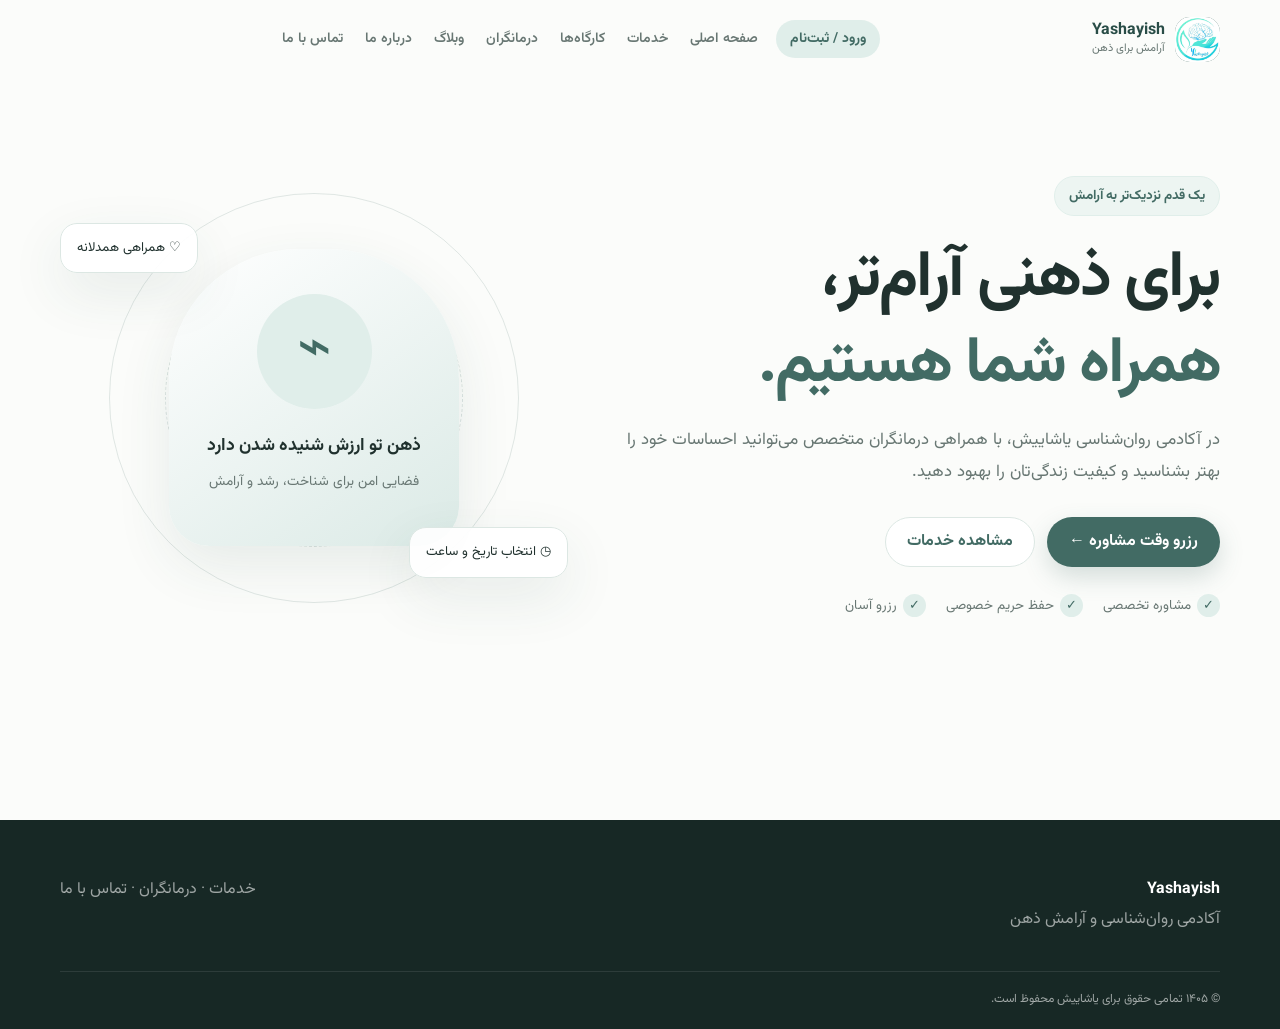
==== commit 7efc6746: "Update index.html" ====
--- a/index.html
+++ b/index.html
@@ -10,6 +10,10 @@
   <link rel="preconnect" href="https://fonts.googleapis.com">
   <link rel="preconnect" href="https://fonts.gstatic.com" crossorigin>
   <link href="https://fonts.googleapis.com/css2?family=Vazirmatn:wght@300;400;500;600;700;800&display=swap" rel="stylesheet">
+  <link rel="manifest" href="manifest.json">
+<meta name="apple-mobile-web-app-capable" content="yes">
+<meta name="apple-mobile-web-app-status-bar-style" content="black-translucent">
+
   
   <!-- اتصال فایل استایل -->
   <link rel="stylesheet" href="style.css">
@@ -32,6 +36,7 @@
       <a href="#services" data-target="view-services">خدمات</a>
       <a href="#workshops" data-target="view-workshops">کارگاه‌ها</a>
       <a href="#therapists" data-target="view-therapists">درمانگران</a>
+      <a href="blog.html">وبلاگ</a>
       <a href="#about" data-target="view-about">درباره ما</a>
       <a href="#contact" data-target="view-contact">تماس با ما</a>
     </nav>
@@ -249,30 +254,31 @@
           <a class="contact-link" href="tel:09211891824">☎ شماره تماس: ۰۹۲۱۱۸۹۱۸۲۴</a>
           <a class="contact-link" href="https://t.me/Araz_Azimi" target="_blank" rel="noopener">➤ تلگرام: @Araz_Azimi</a>
           <a class="contact-link" href="https://instagram.com/Araz_Azimi" target="_blank" rel="noopener">◎ اینستاگرام: @Araz_Azimi</a>
+          
           <!-- بخش پیشنهاد و انتقاد در صفحه تماس با ما -->
-<section class="contact-section">
-  <h2>پیشنهاد و انتقاد</h2>
-  <p>نظرات، پیشنهادات یا انتقادات سازنده خود را با ما در میان بگذارید.</p>
-  
-  <form id="feedbackForm" class="contact-form">
-    <div class="form-group">
-      <label for="feedbackName">نام و نام خانوادگی:</label>
-      <input type="text" id="feedbackName" name="name" required placeholder="نام خود را وارد کنید">
-    </div>
-    
-    <div class="form-group">
-      <label for="feedbackPhone">شماره تماس (اختیاری):</label>
-      <input type="tel" id="feedbackPhone" name="phone" placeholder="مثلاً 09123456789">
-    </div>
-    
-    <div class="form-group">
-      <label for="feedbackMessage">متن پیام / پیشنهاد:</label>
-      <textarea id="feedbackMessage" name="message" rows="4" required placeholder="متن پیام خود را اینجا بنویسید..."></textarea>
-    </div>
-    
-    <button type="submit" class="submit-btn">ارسال پیام به مدیریت</button>
-  </form>
-</section>
+          <section class="contact-section">
+            <h2>پیشنهاد و انتقاد</h2>
+            <p>نظرات، پیشنهادات یا انتقادات سازنده خود را با ما در میان بگذارید.</p>
+            
+            <form id="feedbackForm" class="contact-form">
+              <div class="form-group">
+                <label for="feedbackName">نام و نام خانوادگی:</label>
+                <input type="text" id="feedbackName" name="name" required placeholder="نام خود را وارد کنید">
+              </div>
+              
+              <div class="form-group">
+                <label for="feedbackPhone">شماره تماس (اختیاری):</label>
+                <input type="tel" id="feedbackPhone" name="phone" placeholder="مثلاً 09123456789">
+              </div>
+              
+              <div class="form-group">
+                <label for="feedbackMessage">متن پیام / پیشنهاد:</label>
+                <textarea id="feedbackMessage" name="message" rows="4" required placeholder="متن پیام خود را اینجا بنویسید..."></textarea>
+              </div>
+              
+              <button type="submit" class="submit-btn">ارسال پیام به مدیریت</button>
+            </form>
+          </section>
 
         </div>
       </div>
@@ -386,4 +392,4 @@
 <!-- اتصال فایل جاوا اسکریپت -->
 <script src="script.js"></script>
 </body>
-</html
+</html>
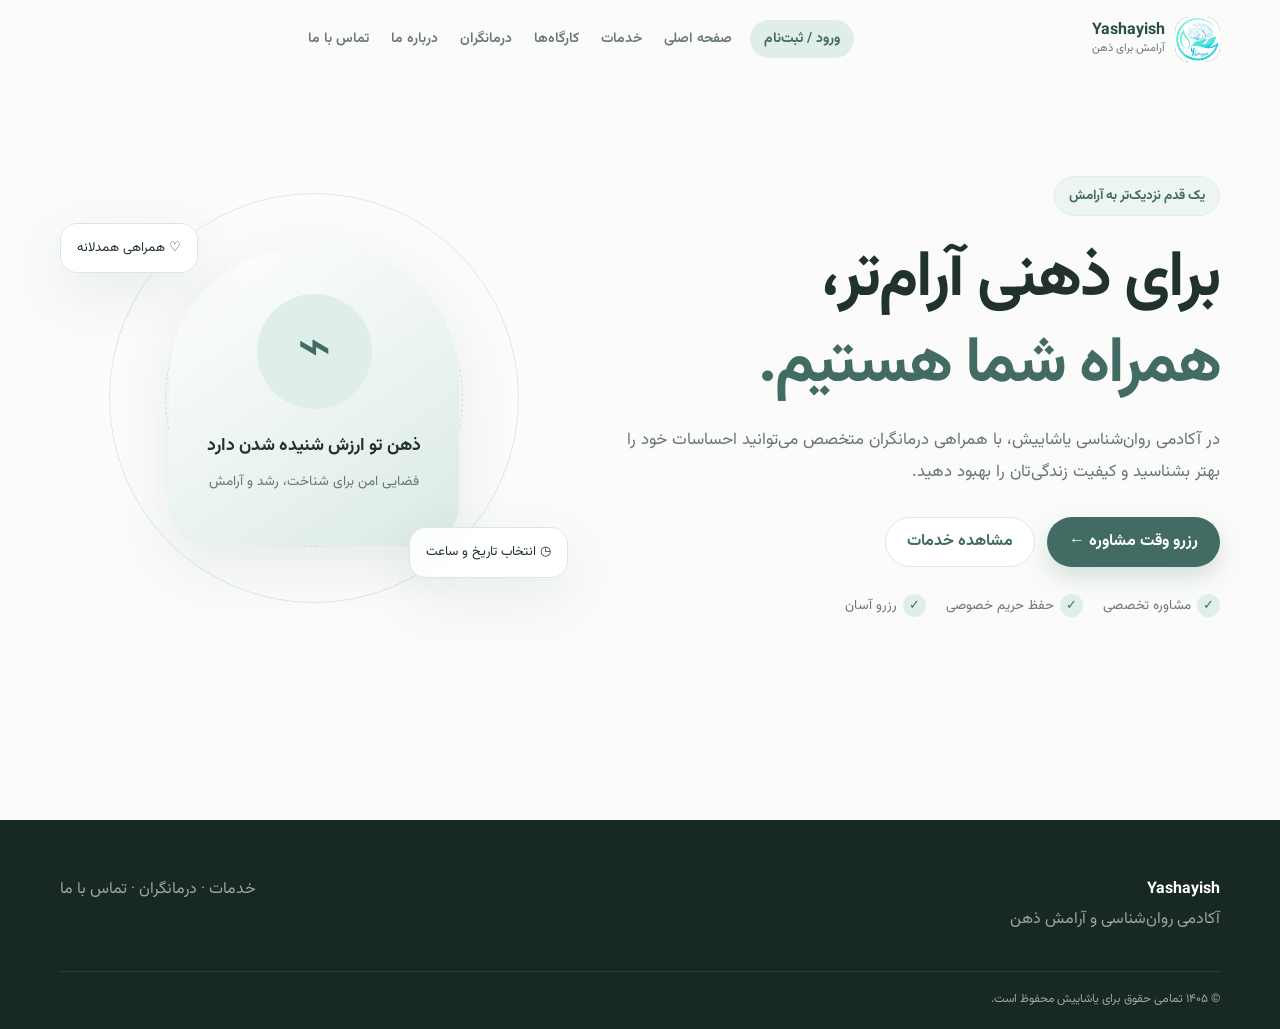
==== commit 20b5fc2e: "Add files via upload" ====
--- a/index.html
+++ b/index.html
@@ -10,10 +10,6 @@
   <link rel="preconnect" href="https://fonts.googleapis.com">
   <link rel="preconnect" href="https://fonts.gstatic.com" crossorigin>
   <link href="https://fonts.googleapis.com/css2?family=Vazirmatn:wght@300;400;500;600;700;800&display=swap" rel="stylesheet">
-  <link rel="manifest" href="manifest.json">
-<meta name="apple-mobile-web-app-capable" content="yes">
-<meta name="apple-mobile-web-app-status-bar-style" content="black-translucent">
-
   
   <!-- اتصال فایل استایل -->
   <link rel="stylesheet" href="style.css">
@@ -36,7 +32,6 @@
       <a href="#services" data-target="view-services">خدمات</a>
       <a href="#workshops" data-target="view-workshops">کارگاه‌ها</a>
       <a href="#therapists" data-target="view-therapists">درمانگران</a>
-      <a href="blog.html">وبلاگ</a>
       <a href="#about" data-target="view-about">درباره ما</a>
       <a href="#contact" data-target="view-contact">تماس با ما</a>
     </nav>
@@ -254,31 +249,30 @@
           <a class="contact-link" href="tel:09211891824">☎ شماره تماس: ۰۹۲۱۱۸۹۱۸۲۴</a>
           <a class="contact-link" href="https://t.me/Araz_Azimi" target="_blank" rel="noopener">➤ تلگرام: @Araz_Azimi</a>
           <a class="contact-link" href="https://instagram.com/Araz_Azimi" target="_blank" rel="noopener">◎ اینستاگرام: @Araz_Azimi</a>
-          
           <!-- بخش پیشنهاد و انتقاد در صفحه تماس با ما -->
-          <section class="contact-section">
-            <h2>پیشنهاد و انتقاد</h2>
-            <p>نظرات، پیشنهادات یا انتقادات سازنده خود را با ما در میان بگذارید.</p>
-            
-            <form id="feedbackForm" class="contact-form">
-              <div class="form-group">
-                <label for="feedbackName">نام و نام خانوادگی:</label>
-                <input type="text" id="feedbackName" name="name" required placeholder="نام خود را وارد کنید">
-              </div>
-              
-              <div class="form-group">
-                <label for="feedbackPhone">شماره تماس (اختیاری):</label>
-                <input type="tel" id="feedbackPhone" name="phone" placeholder="مثلاً 09123456789">
-              </div>
-              
-              <div class="form-group">
-                <label for="feedbackMessage">متن پیام / پیشنهاد:</label>
-                <textarea id="feedbackMessage" name="message" rows="4" required placeholder="متن پیام خود را اینجا بنویسید..."></textarea>
-              </div>
-              
-              <button type="submit" class="submit-btn">ارسال پیام به مدیریت</button>
-            </form>
-          </section>
+<section class="contact-section">
+  <h2>پیشنهاد و انتقاد</h2>
+  <p>نظرات، پیشنهادات یا انتقادات سازنده خود را با ما در میان بگذارید.</p>
+  
+  <form id="feedbackForm" class="contact-form">
+    <div class="form-group">
+      <label for="feedbackName">نام و نام خانوادگی:</label>
+      <input type="text" id="feedbackName" name="name" required placeholder="نام خود را وارد کنید">
+    </div>
+    
+    <div class="form-group">
+      <label for="feedbackPhone">شماره تماس (اختیاری):</label>
+      <input type="tel" id="feedbackPhone" name="phone" placeholder="مثلاً 09123456789">
+    </div>
+    
+    <div class="form-group">
+      <label for="feedbackMessage">متن پیام / پیشنهاد:</label>
+      <textarea id="feedbackMessage" name="message" rows="4" required placeholder="متن پیام خود را اینجا بنویسید..."></textarea>
+    </div>
+    
+    <button type="submit" class="submit-btn">ارسال پیام به مدیریت</button>
+  </form>
+</section>
 
         </div>
       </div>
@@ -392,4 +386,4 @@
 <!-- اتصال فایل جاوا اسکریپت -->
 <script src="script.js"></script>
 </body>
-</html>
+</html
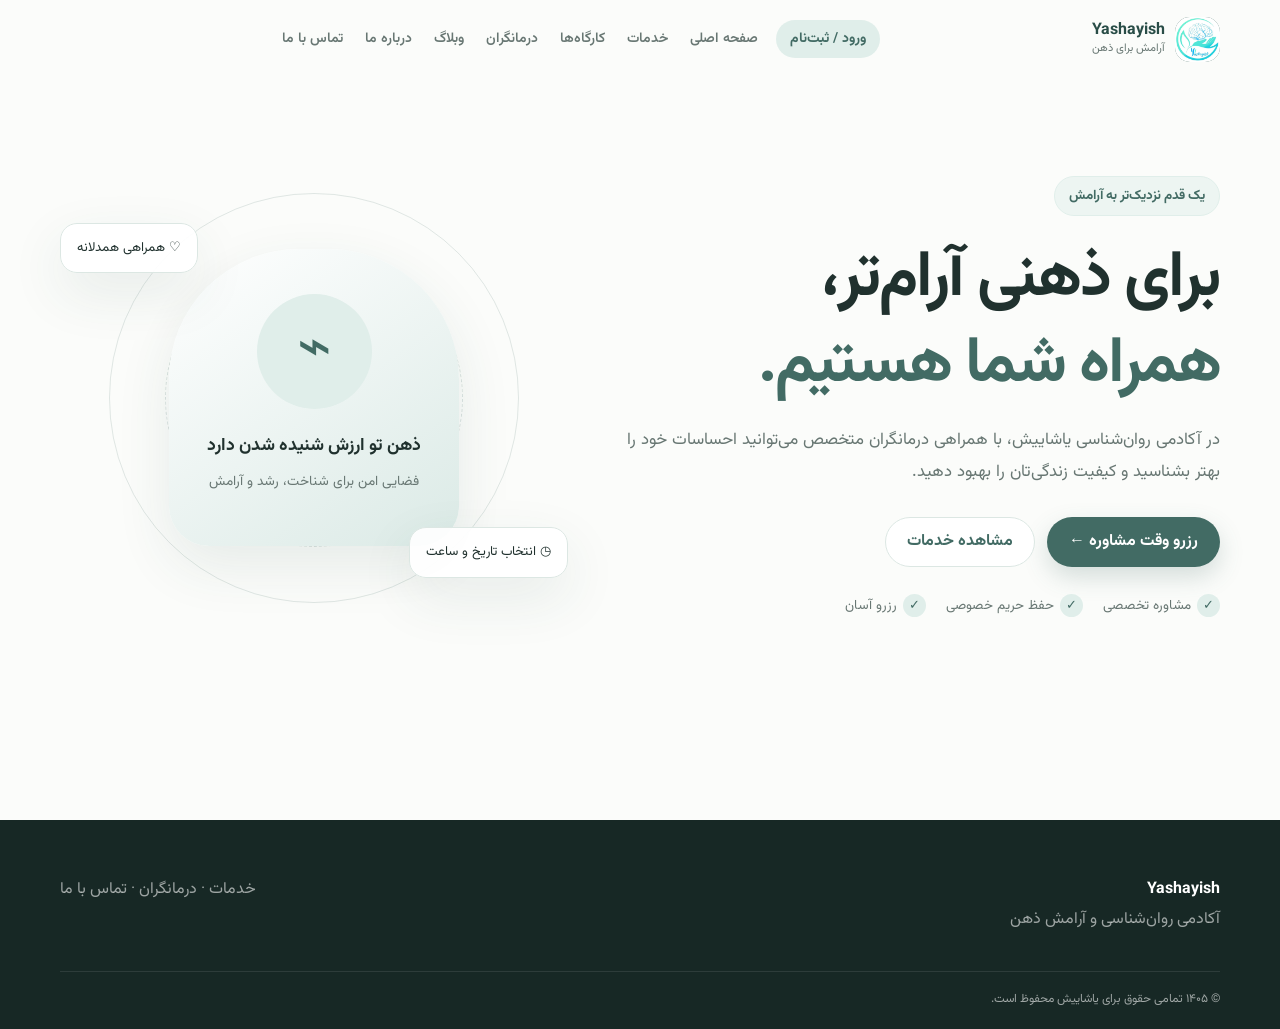
==== commit 2d3f7aee: "Add files via upload" ====
--- a/index.html
+++ b/index.html
@@ -11,7 +11,6 @@
   <link rel="preconnect" href="https://fonts.gstatic.com" crossorigin>
   <link href="https://fonts.googleapis.com/css2?family=Vazirmatn:wght@300;400;500;600;700;800&display=swap" rel="stylesheet">
   
-  <!-- اتصال فایل استایل -->
   <link rel="stylesheet" href="style.css">
 </head>
 <body>
@@ -32,6 +31,7 @@
       <a href="#services" data-target="view-services">خدمات</a>
       <a href="#workshops" data-target="view-workshops">کارگاه‌ها</a>
       <a href="#therapists" data-target="view-therapists">درمانگران</a>
+      <a href="blog.html">وبلاگ</a>
       <a href="#about" data-target="view-about">درباره ما</a>
       <a href="#contact" data-target="view-contact">تماس با ما</a>
     </nav>
@@ -44,7 +44,6 @@
 
 <main>
   
-  <!-- ====== ۱. صفحه اصلی ====== -->
   <div id="view-home" class="page-view active">
     <section class="hero" id="home">
       <div class="container hero-grid">
@@ -78,7 +77,6 @@
     </section>
   </div>
 
-  <!-- ====== ۲. صفحه خدمات ====== -->
   <div id="view-services" class="page-view">
     <section class="section soft page-section" id="services">
       <div class="container">
@@ -117,7 +115,6 @@
     </section>
   </div>
 
-  <!-- ====== ۳. صفحه کارگاه‌ها ====== -->
   <div id="view-workshops" class="page-view">
     <section class="section page-section" id="workshops">
       <div class="container">
@@ -150,7 +147,6 @@
     </section>
   </div>
 
-  <!-- ====== ۴. صفحه درمانگران ====== -->
   <div id="view-therapists" class="page-view">
     <section class="section soft page-section" id="therapists">
       <div class="container">
@@ -210,7 +206,6 @@
     </section>
   </div>
 
-  <!-- ====== ۵. صفحه درباره ما ====== -->
   <div id="view-about" class="page-view">
     <section class="section page-section" id="about">
       <div class="container about-grid">
@@ -236,7 +231,6 @@
     </section>
   </div>
 
-  <!-- ====== ۶. صفحه تماس با ما ====== -->
   <div id="view-contact" class="page-view">
     <section class="section soft page-section" id="contact">
       <div class="container contact">
@@ -249,30 +243,30 @@
           <a class="contact-link" href="tel:09211891824">☎ شماره تماس: ۰۹۲۱۱۸۹۱۸۲۴</a>
           <a class="contact-link" href="https://t.me/Araz_Azimi" target="_blank" rel="noopener">➤ تلگرام: @Araz_Azimi</a>
           <a class="contact-link" href="https://instagram.com/Araz_Azimi" target="_blank" rel="noopener">◎ اینستاگرام: @Araz_Azimi</a>
-          <!-- بخش پیشنهاد و انتقاد در صفحه تماس با ما -->
-<section class="contact-section">
-  <h2>پیشنهاد و انتقاد</h2>
-  <p>نظرات، پیشنهادات یا انتقادات سازنده خود را با ما در میان بگذارید.</p>
-  
-  <form id="feedbackForm" class="contact-form">
-    <div class="form-group">
-      <label for="feedbackName">نام و نام خانوادگی:</label>
-      <input type="text" id="feedbackName" name="name" required placeholder="نام خود را وارد کنید">
-    </div>
-    
-    <div class="form-group">
-      <label for="feedbackPhone">شماره تماس (اختیاری):</label>
-      <input type="tel" id="feedbackPhone" name="phone" placeholder="مثلاً 09123456789">
-    </div>
-    
-    <div class="form-group">
-      <label for="feedbackMessage">متن پیام / پیشنهاد:</label>
-      <textarea id="feedbackMessage" name="message" rows="4" required placeholder="متن پیام خود را اینجا بنویسید..."></textarea>
-    </div>
-    
-    <button type="submit" class="submit-btn">ارسال پیام به مدیریت</button>
-  </form>
-</section>
+          
+          <section class="contact-section">
+            <h2>پیشنهاد و انتقاد</h2>
+            <p>نظرات، پیشنهادات یا انتقادات سازنده خود را با ما در میان بگذارید.</p>
+            
+            <form id="feedbackForm" class="contact-form">
+              <div class="form-group">
+                <label for="feedbackName">نام و نام خانوادگی:</label>
+                <input type="text" id="feedbackName" name="name" required placeholder="نام خود را وارد کنید">
+              </div>
+              
+              <div class="form-group">
+                <label for="feedbackPhone">شماره تماس (اختیاری):</label>
+                <input type="tel" id="feedbackPhone" name="phone" placeholder="مثلاً 09123456789">
+              </div>
+              
+              <div class="form-group">
+                <label for="feedbackMessage">متن پیام / پیشنهاد:</label>
+                <textarea id="feedbackMessage" name="message" rows="4" required placeholder="متن پیام خود را اینجا بنویسید..."></textarea>
+              </div>
+              
+              <button type="submit" class="submit-btn">ارسال پیام به مدیریت</button>
+            </form>
+          </section>
 
         </div>
       </div>
@@ -295,7 +289,6 @@
   </div>
 </footer>
 
-<!-- ورود و ثبت‌نام -->
 <div class="modal" id="authModal">
   <div class="dialog">
     <button class="close" data-close>×</button>
@@ -325,7 +318,6 @@
   </div>
 </div>
 
-<!-- رزرو وقت -->
 <div class="modal" id="bookingModal">
   <div class="dialog">
     <button class="close" data-close>×</button>
@@ -383,7 +375,6 @@
 
 <div class="toast" id="toast">✓ درخواست شما با موفقیت ثبت شد.</div>
 
-<!-- اتصال فایل جاوا اسکریپت -->
 <script src="script.js"></script>
 </body>
-</html
+</html>
--- a/style.css
+++ b/style.css
@@ -166,3 +166,110 @@
   .photo{height:310px}.values{grid-template-columns:1fr}.quote{min-height:330px;border-radius:35px;padding:30px}
   .contact{padding:30px 22px}.dialog{padding:27px 18px}.logo small{display:none}
 }
+
+/* ====== تنظیمات بخش وبلاگ ====== */
+.blog-grid {
+  display: grid;
+  grid-template-columns: repeat(auto-fit, minmax(320px, 1fr));
+  gap: 30px;
+  max-width: 1000px;
+  margin: 0 auto;
+}
+
+.blog-card {
+  background: var(--card);
+  border: 1px solid var(--line);
+  border-radius: var(--r);
+  padding: 30px;
+  transition: 0.3s;
+  display: flex;
+  flex-direction: column;
+}
+
+.blog-card:hover {
+  transform: translateY(-5px);
+  box-shadow: var(--shadow);
+}
+
+.blog-date {
+  font-size: 0.8rem;
+  color: var(--p);
+  background: var(--pl);
+  padding: 4px 12px;
+  border-radius: 99px;
+  width: max-content;
+  margin-bottom: 15px;
+  font-weight: 600;
+}
+
+.blog-card h3 {
+  margin: 0 0 10px;
+  font-size: 1.4rem;
+  line-height: 1.4;
+}
+
+.blog-author {
+  font-size: 0.85rem;
+  color: var(--accent);
+  font-weight: 700;
+  margin: 0 0 15px;
+}
+
+.blog-excerpt {
+  color: var(--muted);
+  font-size: 0.95rem;
+  margin-bottom: 25px;
+  flex-grow: 1;
+}
+
+.read-more {
+  color: var(--p);
+  font-weight: 700;
+  display: inline-block;
+  width: max-content;
+}
+
+.read-more:hover {
+  color: var(--pd);
+}
+
+/* ====== باکس و دکمه دانلود ====== */
+.download-box {
+  background: var(--soft);
+  border: 1px dashed var(--p);
+  border-radius: 16px;
+  padding: 15px 20px;
+  display: flex;
+  align-items: center;
+  justify-content: space-between;
+  gap: 15px;
+  flex-wrap: wrap;
+  margin-top: auto;
+}
+
+.download-box strong {
+  display: block;
+  font-size: 0.9rem;
+  color: var(--text);
+}
+
+.download-box small {
+  display: block;
+  font-size: 0.75rem;
+  color: var(--muted);
+  margin-top: 4px;
+}
+
+.download-btn {
+  padding: 6px 16px;
+  font-size: 0.85rem;
+  min-height: 38px;
+}
+
+@media (max-width: 500px) {
+  .download-box {
+    flex-direction: column;
+    align-items: stretch;
+    text-align: center;
+  }
+}
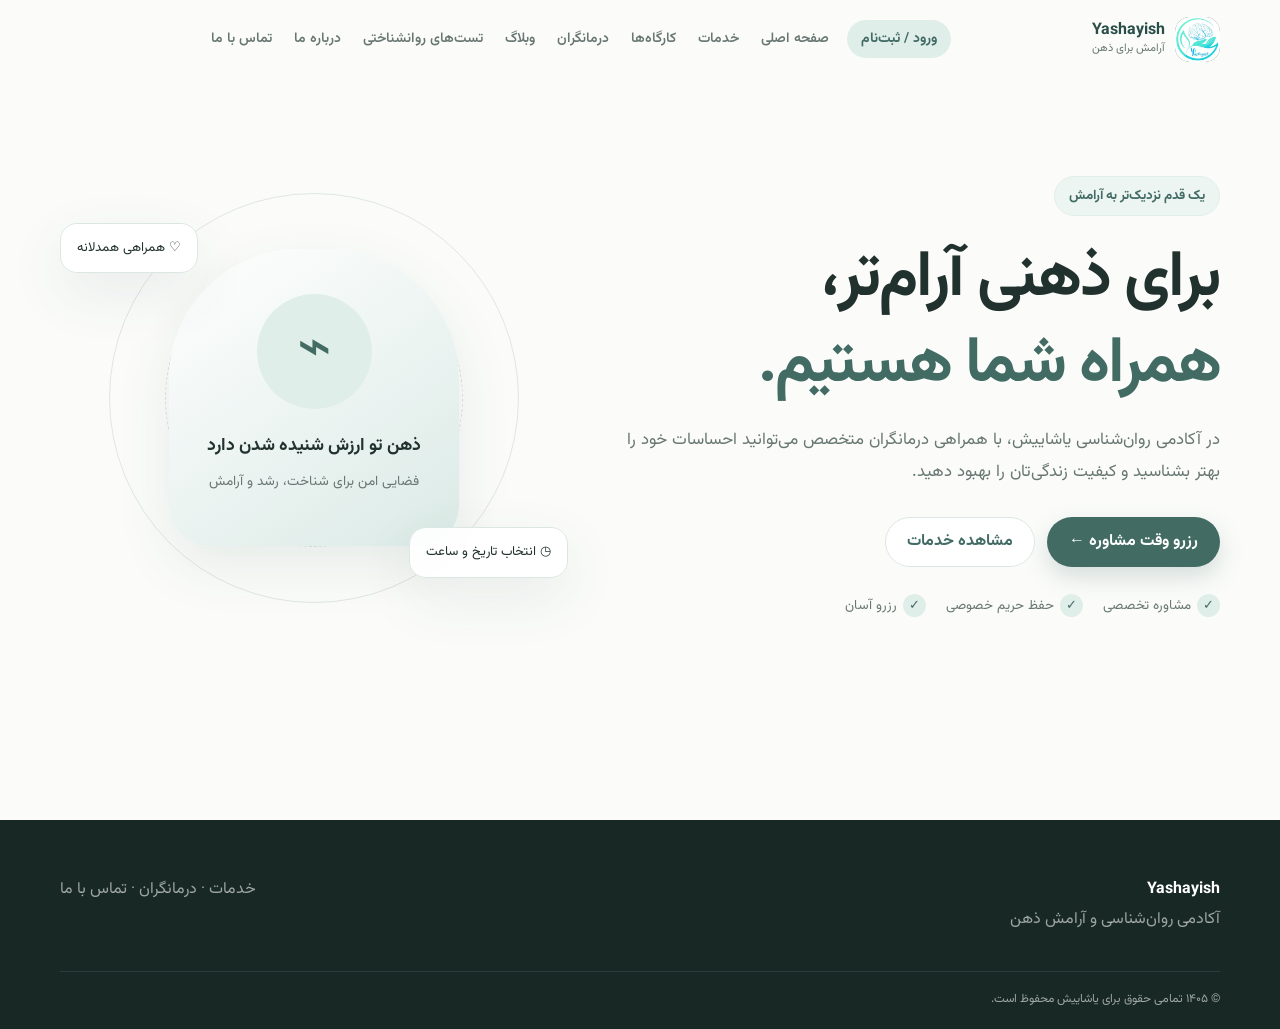
==== commit 7cb05b24: "Add files via upload" ====
--- a/index.html
+++ b/index.html
@@ -32,6 +32,7 @@
       <a href="#workshops" data-target="view-workshops">کارگاه‌ها</a>
       <a href="#therapists" data-target="view-therapists">درمانگران</a>
       <a href="blog.html">وبلاگ</a>
+      <a href="tests.html">تست‌های روانشناختی</a>
       <a href="#about" data-target="view-about">درباره ما</a>
       <a href="#contact" data-target="view-contact">تماس با ما</a>
     </nav>
--- a/style.css
+++ b/style.css
@@ -273,3 +273,178 @@
     text-align: center;
   }
 }
+/* ====== تنظیمات پیشرفته و زیباسازی تست‌های روانشناختی ====== */
+.test-list { 
+  display: grid; 
+  gap: 20px; 
+  max-width: 850px; 
+  margin: auto; 
+}
+
+.test-item { 
+  background: var(--card); 
+  border: 1px solid var(--line); 
+  padding: 30px; 
+  border-radius: var(--r); 
+  cursor: pointer; 
+  transition: all 0.3s ease; 
+  box-shadow: 0 4px 20px rgba(41, 77, 71, 0.04);
+}
+
+.test-item:hover { 
+  box-shadow: var(--shadow); 
+  transform: translateY(-4px); 
+  border-color: var(--p); 
+}
+
+.test-item h3 { 
+  margin: 0 0 10px; 
+  color: var(--pd); 
+  font-size: 1.4rem; 
+  font-weight: 700;
+}
+
+.test-item p { 
+  margin: 0; 
+  color: var(--muted); 
+  font-size: 0.95rem; 
+  line-height: 1.6;
+}
+
+.test-container { 
+  max-width: 850px; 
+  margin: auto; 
+  display: none; 
+  background: var(--card); 
+  border: 1px solid var(--line); 
+  padding: 45px; 
+  border-radius: var(--r); 
+  box-shadow: 0 10px 40px rgba(41, 77, 71, 0.06);
+}
+
+.test-container.active { 
+  display: block; 
+  animation: fadeIn 0.4s ease forwards;
+}
+
+.question-block { 
+  margin-bottom: 35px; 
+  background: var(--soft);
+  border: 1px solid var(--line);
+  padding: 25px;
+  border-radius: 18px;
+  transition: 0.2s;
+}
+
+.question-block:focus-within {
+  border-color: var(--p);
+  box-shadow: 0 0 0 3px rgba(66, 107, 100, 0.1);
+}
+
+.question-block h4 { 
+  margin-top: 0;
+  margin-bottom: 20px; 
+  color: var(--text); 
+  font-size: 1.15rem; 
+  font-weight: 700; 
+  line-height: 1.7; 
+}
+
+.option-label { 
+  display: flex; 
+  align-items: center;
+  gap: 12px;
+  padding: 14px 18px; 
+  background: #fff; 
+  border-radius: 12px; 
+  margin-bottom: 12px; 
+  cursor: pointer; 
+  transition: all 0.2s ease; 
+  border: 1px solid var(--line); 
+  font-size: 0.95rem;
+  font-weight: 500;
+  color: var(--text);
+}
+
+.option-label:hover { 
+  background: var(--pl); 
+  border-color: var(--p); 
+  transform: translateX(-4px);
+}
+
+.option-label input[type="radio"] { 
+  appearance: none;
+  -webkit-appearance: none;
+  width: 20px;
+  height: 20px;
+  border: 2px solid var(--muted);
+  border-radius: 50%;
+  outline: none;
+  transition: 0.2s;
+  position: relative;
+  display: grid;
+  place-content: center;
+  flex-shrink: 0;
+}
+
+.option-label input[type="radio"]:checked {
+  border-color: var(--p);
+  background: var(--p);
+}
+
+.option-label input[type="radio"]:checked::before {
+  content: "";
+  width: 8px;
+  height: 8px;
+  border-radius: 50%;
+  background: #fff;
+}
+
+.option-label:has(input[type="radio"]:checked) {
+  background: var(--pl);
+  border-color: var(--p);
+  font-weight: 700;
+  color: var(--pd);
+}
+
+.result-box { 
+  display: none; 
+  text-align: center; 
+  background: var(--pl); 
+  padding: 40px; 
+  border-radius: 20px; 
+  margin-top: 35px; 
+  border: 2px dashed var(--p); 
+}
+
+.result-box.active { 
+  display: block; 
+  animation: fadeIn 0.5s ease; 
+}
+
+.result-score { 
+  font-size: 2.5rem; 
+  font-weight: 800; 
+  color: var(--p); 
+  margin-bottom: 12px; 
+}
+
+.result-text { 
+  font-size: 1.25rem; 
+  color: var(--pd); 
+  margin-bottom: 20px; 
+  font-weight: 700; 
+  line-height: 1.6;
+}
+
+.result-box p { 
+  color: var(--muted); 
+  font-size: 0.95rem; 
+  margin-bottom: 25px; 
+}
+
+@media(max-width: 650px){
+  .test-container { padding: 25px 15px; }
+  .result-score { font-size: 2rem; }
+  .question-block { padding: 18px; }
+}
